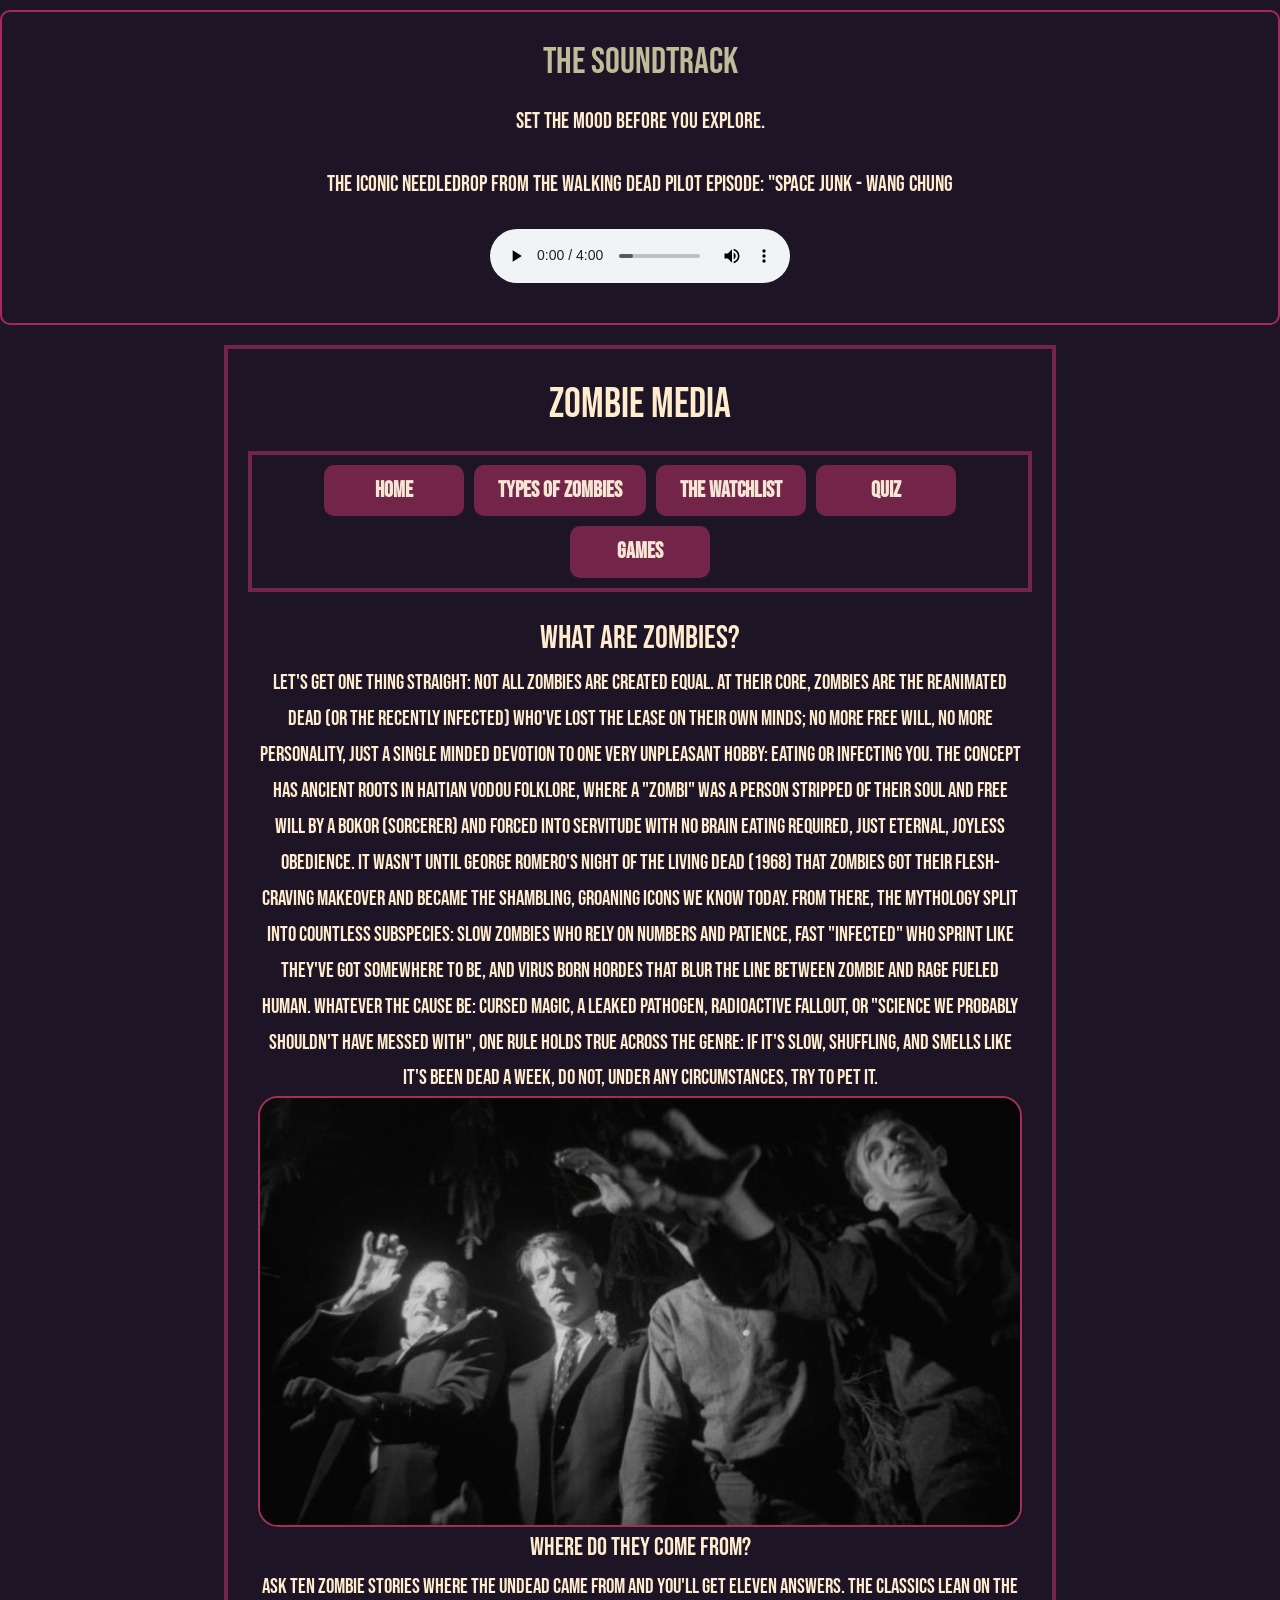
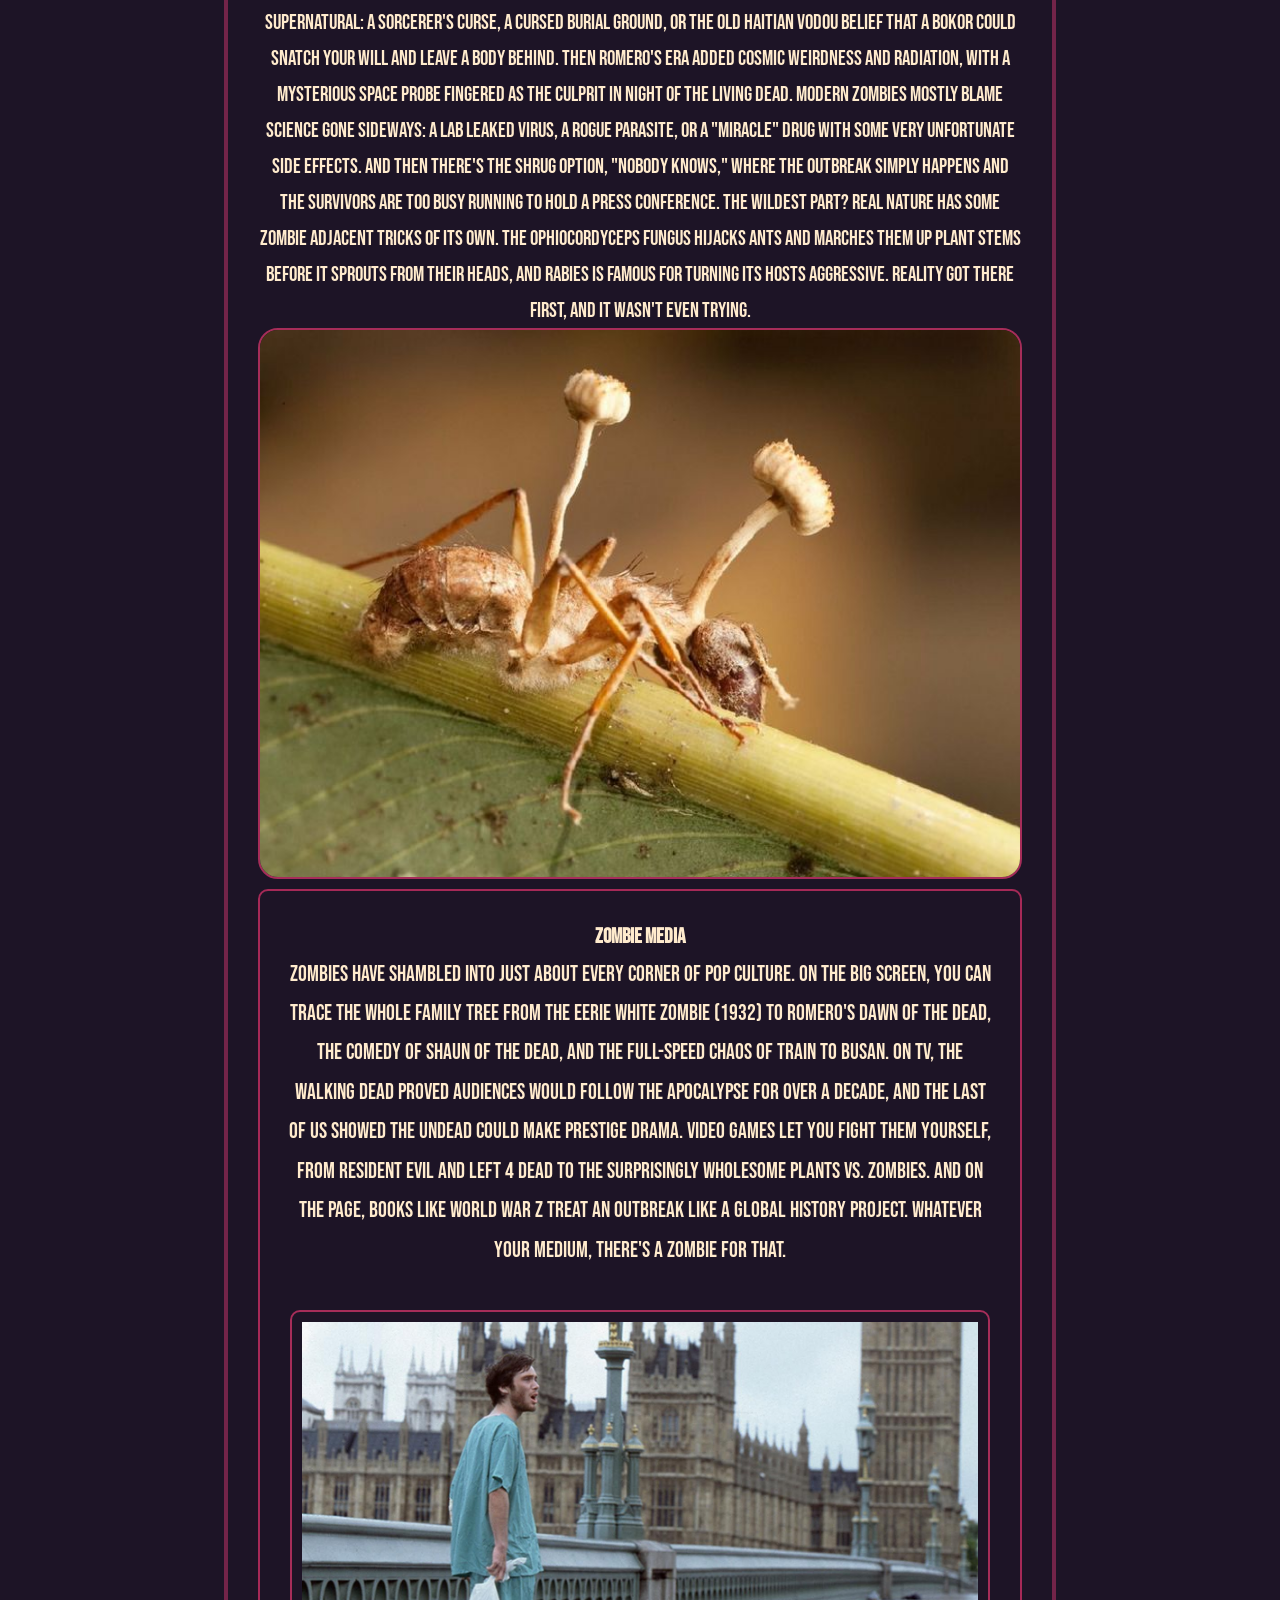
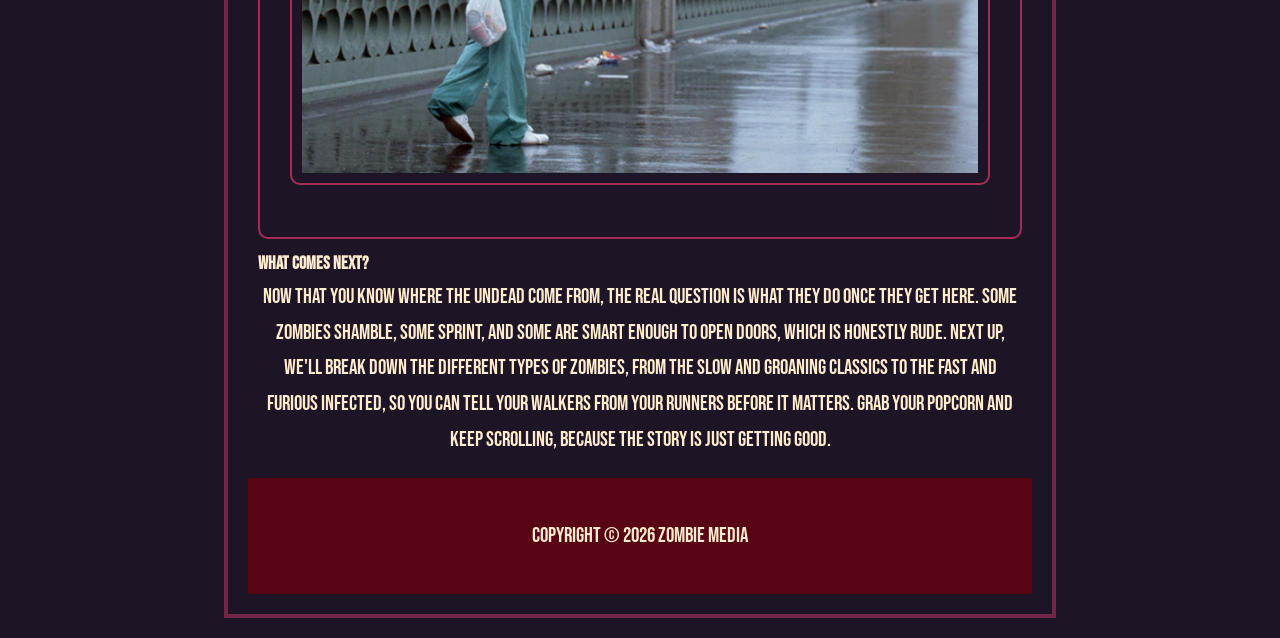
==== index.html @ 4e03dc2e "update" ====
<!DOCTYPE html>
<html lang="en">


<head>
<meta charset="utf-8">
<title>Zombies and Pop Culture
</title>
<meta name="viewport" content="width=device-width, initial-scale=1.0">

<link rel="stylesheet" href="styles/style.css">
<link rel="preconnect" href="https://fonts.googleapis.com">
<link rel="preconnect" href="https://fonts.gstatic.com" crossorigin>
<link href="https://fonts.googleapis.com/css2?family=Bebas+Neue&display=swap" rel="stylesheet">
<link rel="preconnect" href="https://fonts.googleapis.com">
<link rel="preconnect" href="https://fonts.gstatic.com" crossorigin>
<link href="https://fonts.googleapis.com/css2?family=Bebas+Neue&family=Lato:ital,wght@0,100;0,300;0,400;0,700;0,900;1,100;1,300;1,400;1,700;1,900&display=swap" rel="stylesheet">

  <link rel="icon" type="image/x-icon" href="images/favicon.ico">

</head>


<body>
    <section>
  <h2>The Soundtrack</h2>
  <p>Set the mood before you explore.</p>
  <p>The iconic needledrop from The Walking Dead pilot episode: "Space Junk - Wang Chung</p>

  <audio controls>
    <source src="audio/Space Junk (Wang Chung '97).mp3" type="audio/mpeg">
    Your browser doesn't support audio playback.
  </audio>
</section>
   <div id="container">
       <header>
           <h1>Zombie Media</h1>
       </header>
         <nav>
      <ul>
        <li><a href="index.html">Home</a></li>
        <li><a href="types.html">Types of Zombies</a></li>
        <li><a href="media.html">The Watchlist</a></li>
        <li><a href="quiz.html">Quiz</a></li>
      
      <li><a href="games.html">Games
      </a></li>
      </ul>
    </nav>
       <main class="multi_col">
               <h2>What are zombies?</h2>
               <p>
Let's get one thing straight: not all zombies are created equal. At their core, zombies are the reanimated dead (or the recently infected) who've lost the lease on their own minds; no more free will, no more personality, just a single minded devotion to one very unpleasant hobby: eating or infecting you. The concept has ancient roots in Haitian Vodou folklore, where a "zombi" was a person stripped of their soul and free will by a bokor (sorcerer) and forced into servitude with no brain eating required, just eternal, joyless obedience. It wasn't until George Romero's Night of the Living Dead (1968) that zombies got their flesh-craving makeover and became the shambling, groaning icons we know today. From there, the mythology split into countless subspecies: slow zombies who rely on numbers and patience, fast "infected" who sprint like they've got somewhere to be, and virus born hordes that blur the line between zombie and rage fueled human. Whatever the cause be: cursed magic, a leaked pathogen, radioactive fallout, or "science we probably shouldn't have messed with", one rule holds true across the genre: if it's slow, shuffling, and smells like it's been dead a week, do not, under any circumstances, try to pet it.
               </p>
               <img src="images/night of the living dead.jpg" alt="Night of the Living Dead" width="500" height="400">
               <h3>Where do they come from?</h3>
               <p>
Ask ten zombie stories where the undead came from and you'll get eleven answers. The classics lean on the supernatural: a sorcerer's curse, a cursed burial ground, or the old Haitian Vodou belief that a bokor could snatch your will and leave a body behind. Then Romero's era added cosmic weirdness and radiation, with a mysterious space probe fingered as the culprit in Night of the Living Dead. Modern zombies mostly blame science gone sideways: a lab leaked virus, a rogue parasite, or a "miracle" drug with some very unfortunate side effects. And then there's the shrug option, "nobody knows," where the outbreak simply happens and the survivors are too busy running to hold a press conference.

The wildest part? Real nature has some zombie adjacent tricks of its own. The Ophiocordyceps fungus hijacks ants and marches them up plant stems before it sprouts from their heads, and rabies is famous for turning its hosts aggressive. Reality got there first, and it wasn't even trying.
               </p>
           </aside>
           <img src="images/cordy.jpg" alt="Cordyceps fungus" width="500" height="200">
           <section>
               <h4>Zombie Media</h4>
               <p>
Zombies have shambled into just about every corner of pop culture. On the big screen, you can trace the whole family tree from the eerie White Zombie (1932) to Romero's Dawn of the Dead, the comedy of Shaun of the Dead, and the full-speed chaos of Train to Busan. On TV, The Walking Dead proved audiences would follow the apocalypse for over a decade, and The Last of Us showed the undead could make prestige drama. Video games let you fight them yourself, from Resident Evil and Left 4 Dead to the surprisingly wholesome Plants vs. Zombies. And on the page, books like World War Z treat an outbreak like a global history project. Whatever your medium, there's a zombie for that.
</p>
<img src="images/28dayslater.jpg" alt="28 Days Later" width="auto" height="200">
           </section>

           <h5>What comes next?</h5>
           <p>
            Now that you know where the undead come from, the real question is what they do once they get here. Some zombies shamble, some sprint, and some are smart enough to open doors, which is honestly rude. Next up, we'll break down the different types of zombies, from the slow and groaning classics to the fast and furious infected, so you can tell your walkers from your runners before it matters. Grab your popcorn and keep scrolling, because the story is just getting good.
           </p>
       </main>
       <footer>
           <p>Copyright &copy; 2026 Zombie Media</p>
       </footer>
   </div>
   </body>
   </html>
---- styles/style.css ----
/* Global Styles */
*, *::before, *::after {
   margin: 0;
   box-sizing: border-box;
}


body {
   background-color: #1D1426;
   color: blanchedalmond;
   font-size: clamp(1.1rem, 1rem + 0.4vw, 1.35rem);
   line-height: 1.7;
   overflow-x: hidden;
   font-family: "Bebas Neue", sans-serif;
  font-weight: 400;
  font-style: normal;
}
p{
    font-family: "Bebas Neue", sans-serif;
  font-weight: 400;
  font-style: normal;
}



img {
   display: block;
   margin: 0 auto;
   width: 100%;
   max-width: 100%;
   height: auto;
   border-radius: 20px;
   border: 2px solid #A62D59;
}

a {
   color: blanchedalmond;
}

a:hover {
   text-decoration: none;
}
h1, h2, h3 {
    text-align: center;
    font-family: "Bebas Neue", sans-serif;
  font-weight: 400;
  font-style: normal;
}
nav {
    display: flex;
    justify-content: center;
    align-items: center;
    gap: 8px;
    flex-wrap: nowrap;
    padding: 8px;
}

nav a {
    display: flex;
    justify-content: center;
    align-items: center;

    padding: 10px 28px;
    min-width: 95px;

    background-color: #7b2048;
    color: #f5e6d3;
    text-decoration: none;
    border-radius: 7px;

    font-weight: bold;
}

nav a:hover {
    background-color: #96285a;
}
nav ul {
    display:block;
    flex-wrap:wrap;
    justify-content: center;
    gap: 10px;
    padding: 0;
    text-align: center;
}
nav {
    text-align: center;
    padding: 10px 0;
    margin: 10px 0;
    border: 4px solid #732449;
}

nav ul {
    display: flex;
    flex-wrap: wrap;
    justify-content: center;
    gap: 10px;
    padding: 0;
    margin: 0;
    list-style-type: none;
}

nav li {
    flex: 0 0 auto;     
}

nav li a {
    display: block;
    width: auto;
    height: auto;
    line-height: 1.3;
    padding: 0.7rem 1.5rem;
    background-color: #732449;
    border-radius: 10px;
    text-decoration: none;
    text-align: center;
    white-space: nowrap;
    font-size: clamp(1.1rem, 2.5vw, 1.4rem);
}

nav li a:hover,
nav li a:focus-visible {
    background-color: #590414;
}
nav ul li a {
    display: block !important;
    width: max-content !important;  
    max-width: 100% !important;
    height: auto !important;
    line-height: 1.3 !important;
    padding: 0.7rem 1.5rem !important;
   
}
main h2,
main p,
main ul,
main li {
    text-align: center;
}
.game-card {
    display: flex;
    flex-wrap: wrap;
    justify-content: center;
    gap: 1.5rem;
}

.game-card img {
    width: 300px;        
    height: auto;
    flex: 0 1 200px;     
}

/* Sections (all topics share these rules) */
section {
   display: block;
   width: 100%;
   text-align: center;
   padding: clamp(16px, 3vw, 28px);
   margin: 10px 0;
   border: 2px solid #A62957;
   border-radius: 10px;
   overflow-wrap: break-word;
}

section h2 {
   text-align: center;
   color: #BFBD99;
   font-size: clamp(1.6rem, 4.5vw, 2.3rem);
   line-height: 1.25;
   margin: 0 0 1rem;
}

section p {
   font-size: clamp(1.15rem, 1.05rem + 0.4vw, 1.45rem);
   line-height: 1.8;
   margin-bottom: 1.5rem;
}

section img {
   display: block;
   width: 100%;
   max-width: 700px;
   height: auto;
   margin: 2.5rem auto 1.5rem;
   padding: 10px;
   border: 2px solid #A62D59;
   border-radius: 10px;
}
nav li a {
    display: block;
    width: auto;               
    min-width: 140px;
    height: auto;              
    line-height: 1.2;
    padding: 0.8rem 1.5rem;     
    text-align: center;
    white-space: nowrap;
    background-color: #732449;
    border-radius: 10px;
    text-decoration: none;
}

nav li {
    flex-shrink: 0;              
}

/* Mobile Styles */
#container {
   width: 96%;
   margin: 10px auto;
   padding: 10px;
   border: 4px solid #732449;
}

nav {
   text-align: center;
}

nav ul {
   padding: 0;
   list-style-type: none;
}

nav li {
   display: block;
}



nav li a:hover,
nav li a:focus-visible {
   background-color: #590414;
}

main {
   padding: 10px;
   margin: 10px 0;
}

.main_content {
   padding: clamp(14px, 4vw, 30px);
}

.col {
   margin: 10px;
   min-width: 0;
}

.col img {
   border-radius: 10px;
   border: 2px solid #A62D59;
}

footer {
   padding: 40px 16px;
   text-align: center;
   background-color: #590414;
}

iframe {
   display: block;
   margin: 20px auto;
   width: 100%;
   max-width: 100%;
   height: clamp(260px, 60vw, 450px);
   border-radius: 10px;
   border: 2px solid #A62D59;
}

.contact_content {
   text-align: center;
}

aside {
   text-align: center;
   padding: 10px;
   margin: 10px 0;
   overflow-wrap: break-word;
}

ul {
   list-style-type: none;
   padding: 0;
}

/* Tablet Styles */
@media (min-width: 768px) {
   #container {
      width: 92%;
      max-width: 1100px;
      padding: 20px;
   }

   nav {
      padding: 10px 0;
      margin: 10px 0;
      border: 4px solid #732449;
   }

   nav ul {
      display: flex;
      flex-wrap: wrap;
      justify-content: center;
      gap: 10px;
   }

   nav li {
      display: block;
   }

   nav li a {
      display: block;
      width: 300px;
      height: 50px;
      line-height: 50px;
      margin: 0;
      text-align: center;
      white-space: nowrap;
   }

   main {
      margin-top: 10px;
   }

   .col img {
      width: 65%;
   }

   iframe {
      width: 85%;
   }
}

/* Desktop Styles */
@media (min-width: 1024px) {
   #container {
      width: 65%;
      max-width: 1200px;
      margin: 20px auto;
   }

   .gallery {
      display: flex;
      gap: 10px;
   }

   .col {
      flex: 1;
      border: 2px solid #732449;
      margin: 10px;
      padding: 10px;
      border-radius: 10px;
   }

   .col img {
      width: 100%;
   }

   iframe {
      width: 65%;
   }
}

/* Very small phones */
@media (max-width: 380px) {
   section {
      padding: 12px;
   }

   section img {
      padding: 6px;
   }
}

/* Reduced motion */
@media (prefers-reduced-motion: reduce) {
   * {
      animation: none !important;
      transition: none !important;
   }
}
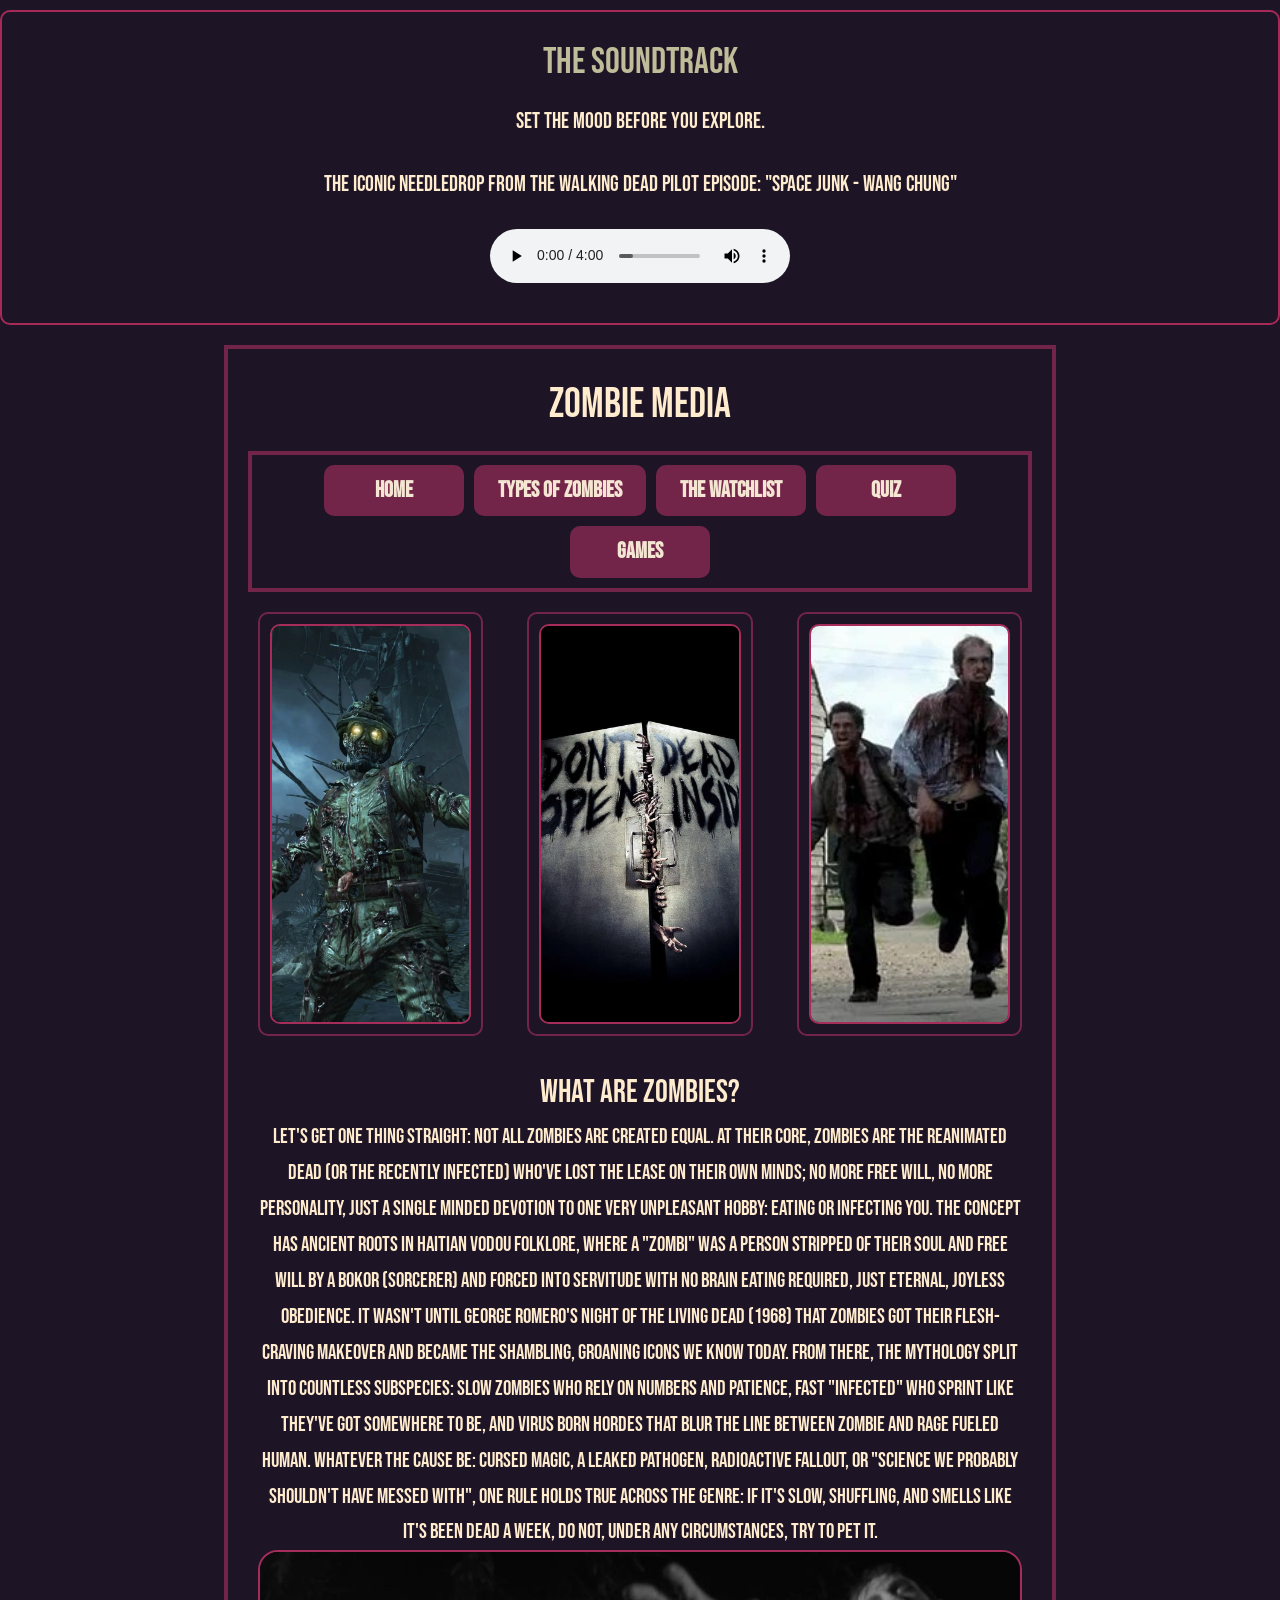
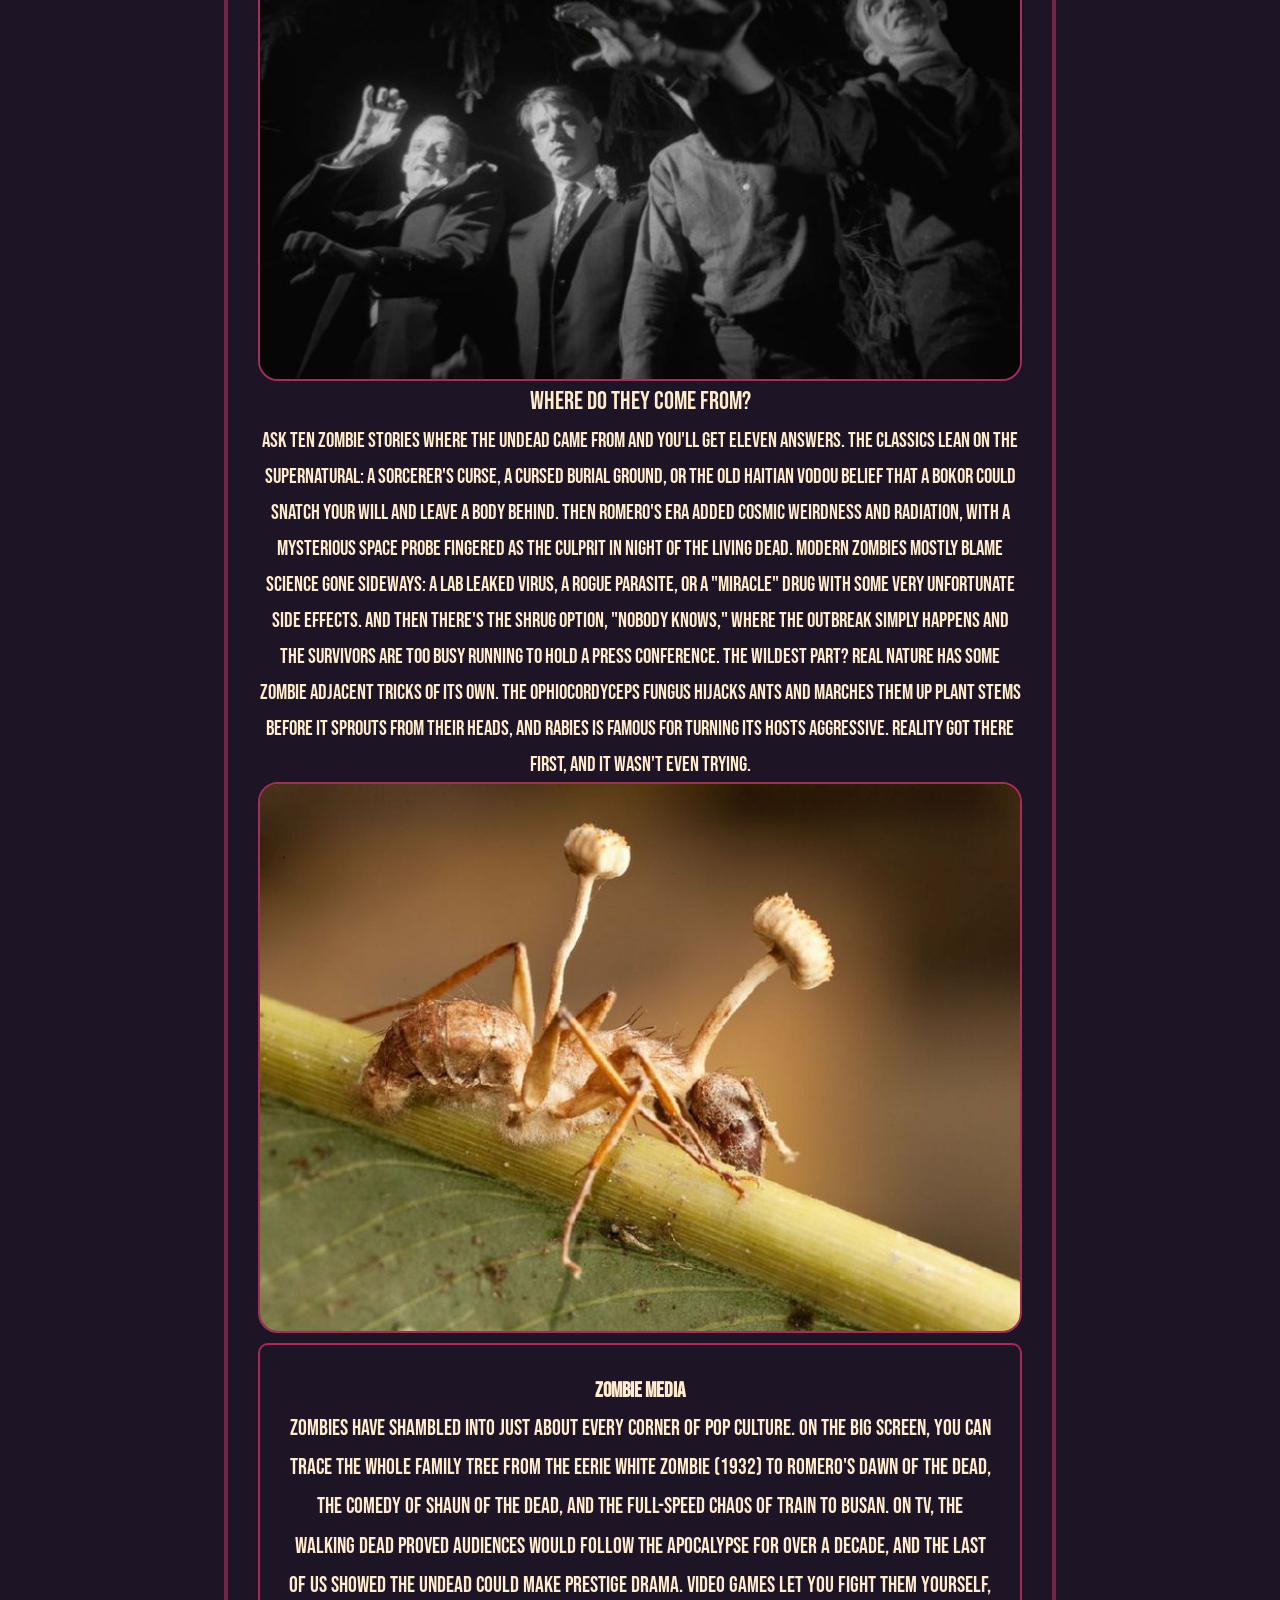
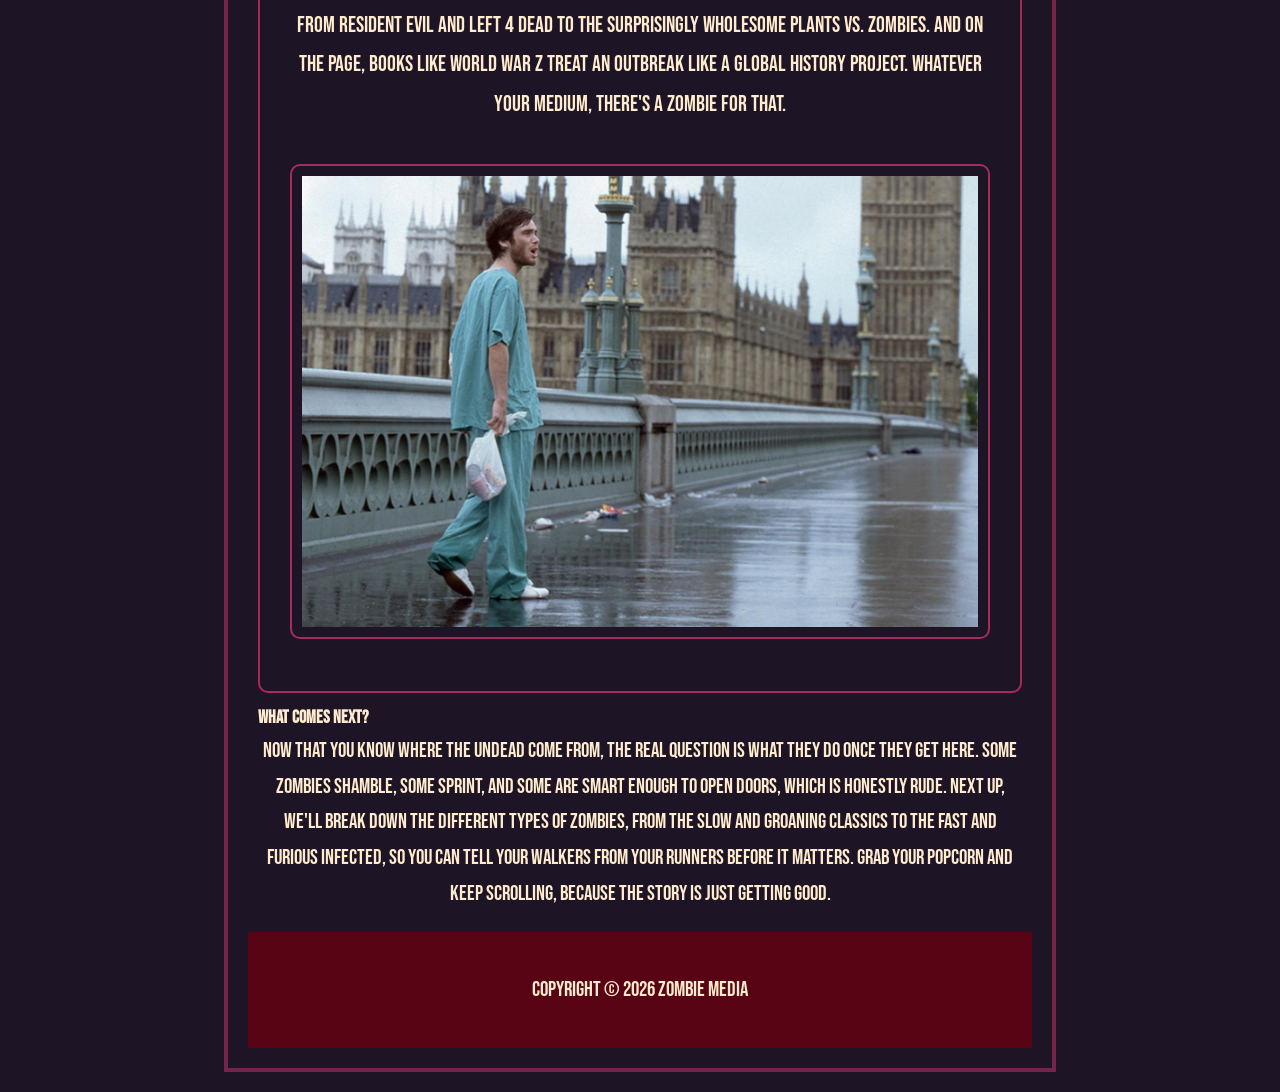
==== commit e0d606eb: "update" ====
--- a/index.html
+++ b/index.html
@@ -25,7 +25,7 @@
     <section>
   <h2>The Soundtrack</h2>
   <p>Set the mood before you explore.</p>
-  <p>The iconic needledrop from The Walking Dead pilot episode: "Space Junk - Wang Chung</p>
+  <p>The iconic needledrop from The Walking Dead pilot episode: "Space Junk - Wang Chung"</p>
 
   <audio controls>
     <source src="audio/Space Junk (Wang Chung '97).mp3" type="audio/mpeg">
@@ -47,6 +47,20 @@
       </a></li>
       </ul>
     </nav>
+    <div class="three-col">
+  <div class="col">
+    <img src="images/COD.jpg" alt="Voodoo curse zombie" width="500" height="400">
+   
+  </div>
+  <div class="col">
+    <img src="images/deadinside.jpg" alt="Virus outbreak zombie" width="500" height="400"> 
+
+  </div>
+  <div class="col">
+    <img src="images/ragez.jpg" alt="Fungal zombie" width="500" height="400">
+   
+  </div>
+</div>
        <main class="multi_col">
                <h2>What are zombies?</h2>
                <p>
--- a/styles/style.css
+++ b/styles/style.css
@@ -148,7 +148,47 @@
     height: auto;
     flex: 0 1 200px;     
 }
-
+.three-col {
+    display: grid;
+    grid-template-columns: 1fr;
+    gap: 1.5rem;
+}
+
+@media (min-width: 900px) {
+    .three-col { grid-template-columns: repeat(3, 1fr); }
+}
+
+.three-col .col {
+    text-align: center;
+}
+
+.three-col .col img {
+    width: 100%;
+    height: 320px;     
+    object-fit: cover;      
+    object-position: top;   
+}
+.three-col .col img {
+    width: 100%;
+    height: 400px;   
+    object-fit: cover;
+    object-position: center;
+}
+section > img {
+    max-width: 500px;
+    height: 320px;
+    object-fit: cover;
+    object-position: center;
+    margin: 1.5rem auto;
+}
+.feature-img {
+    max-width: 500px;
+    width: 100%;
+    height: 320px;
+    object-fit: cover;
+    object-position: center;
+    margin: 1.5rem auto;
+}
 /* Sections (all topics share these rules) */
 section {
    display: block;
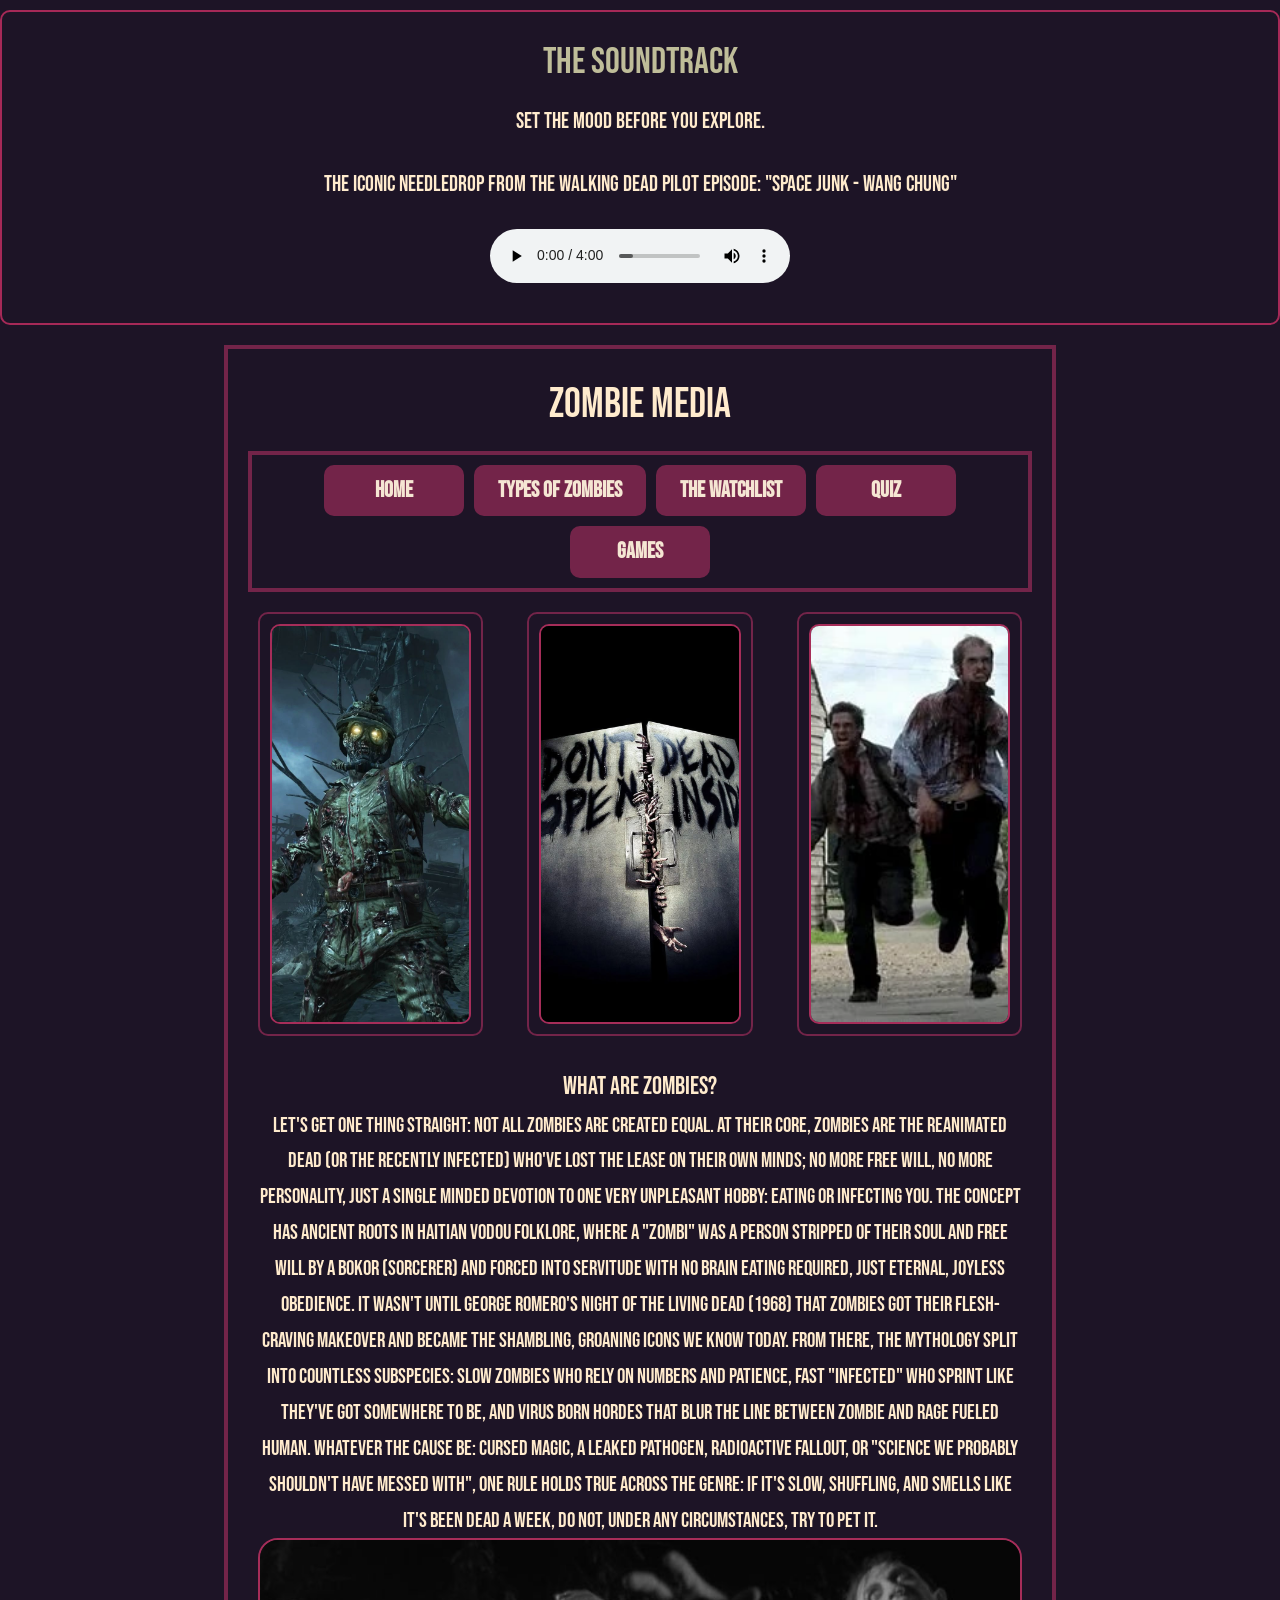
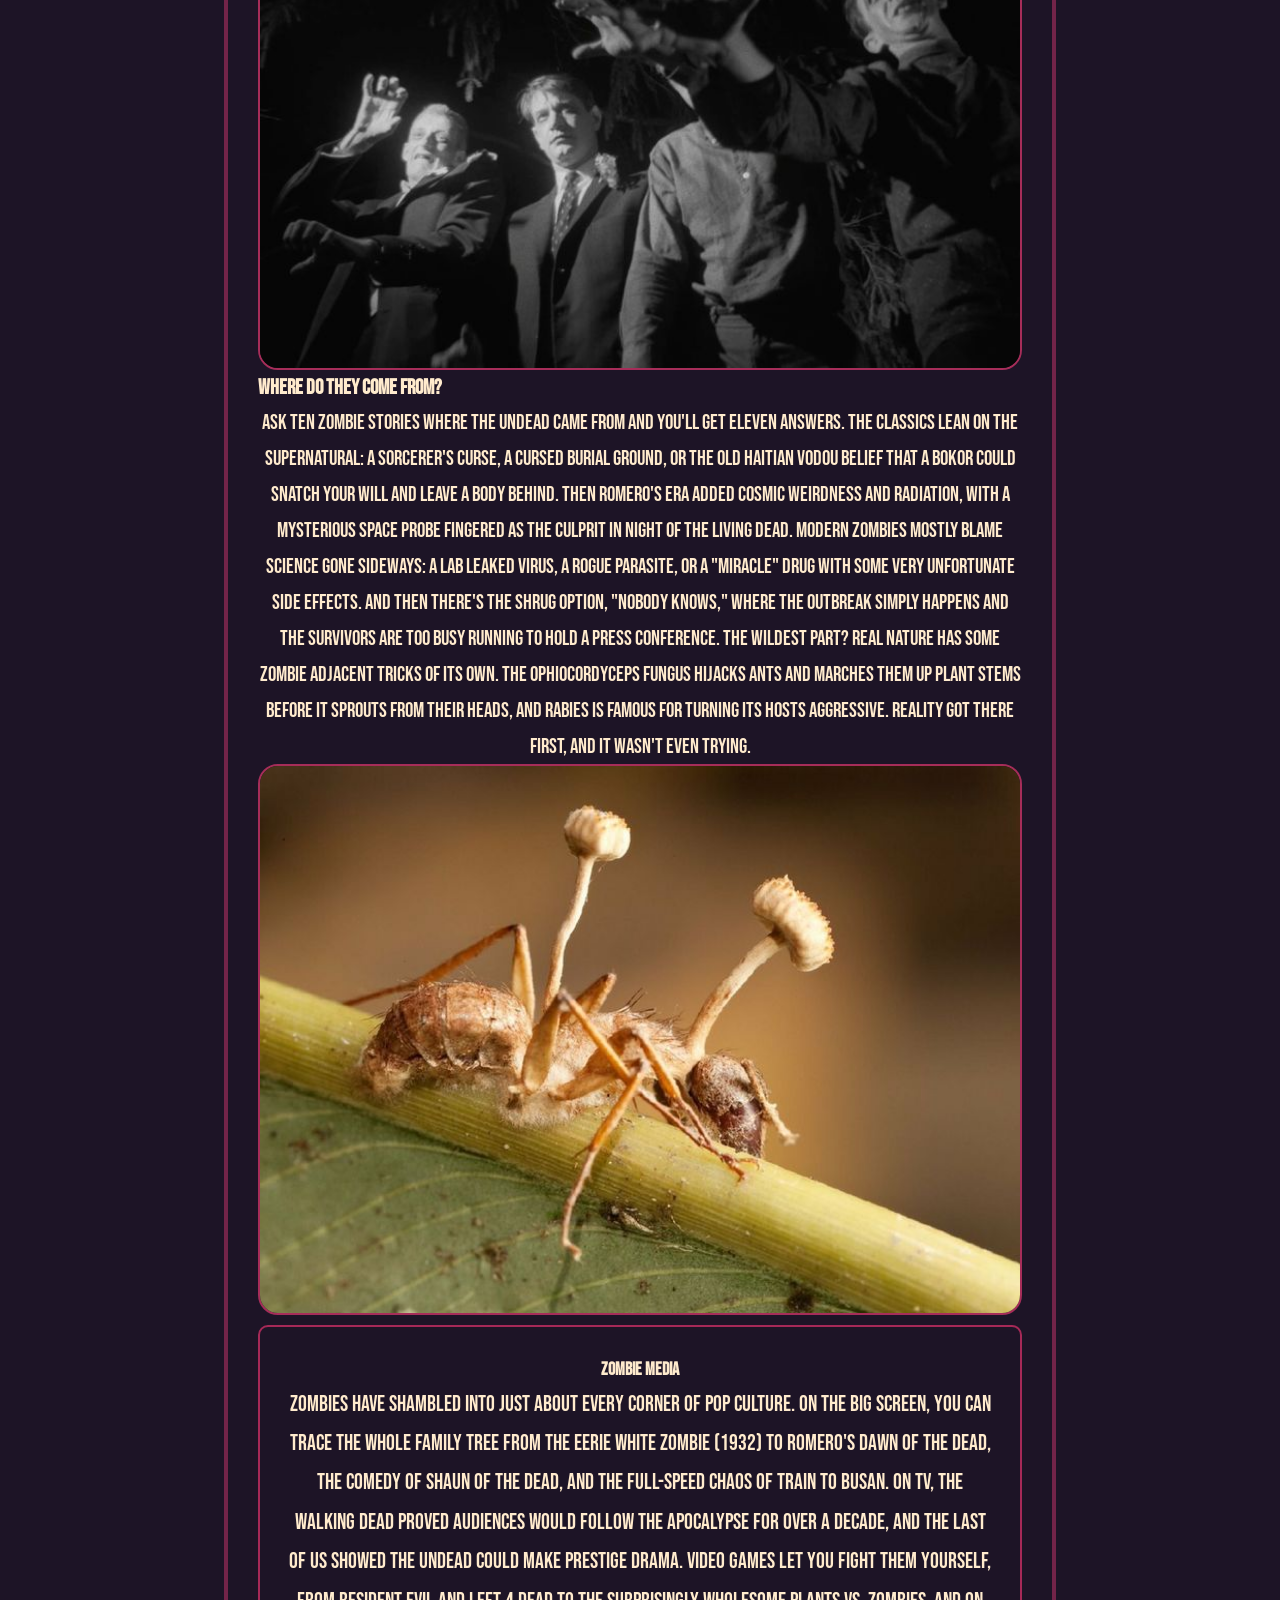
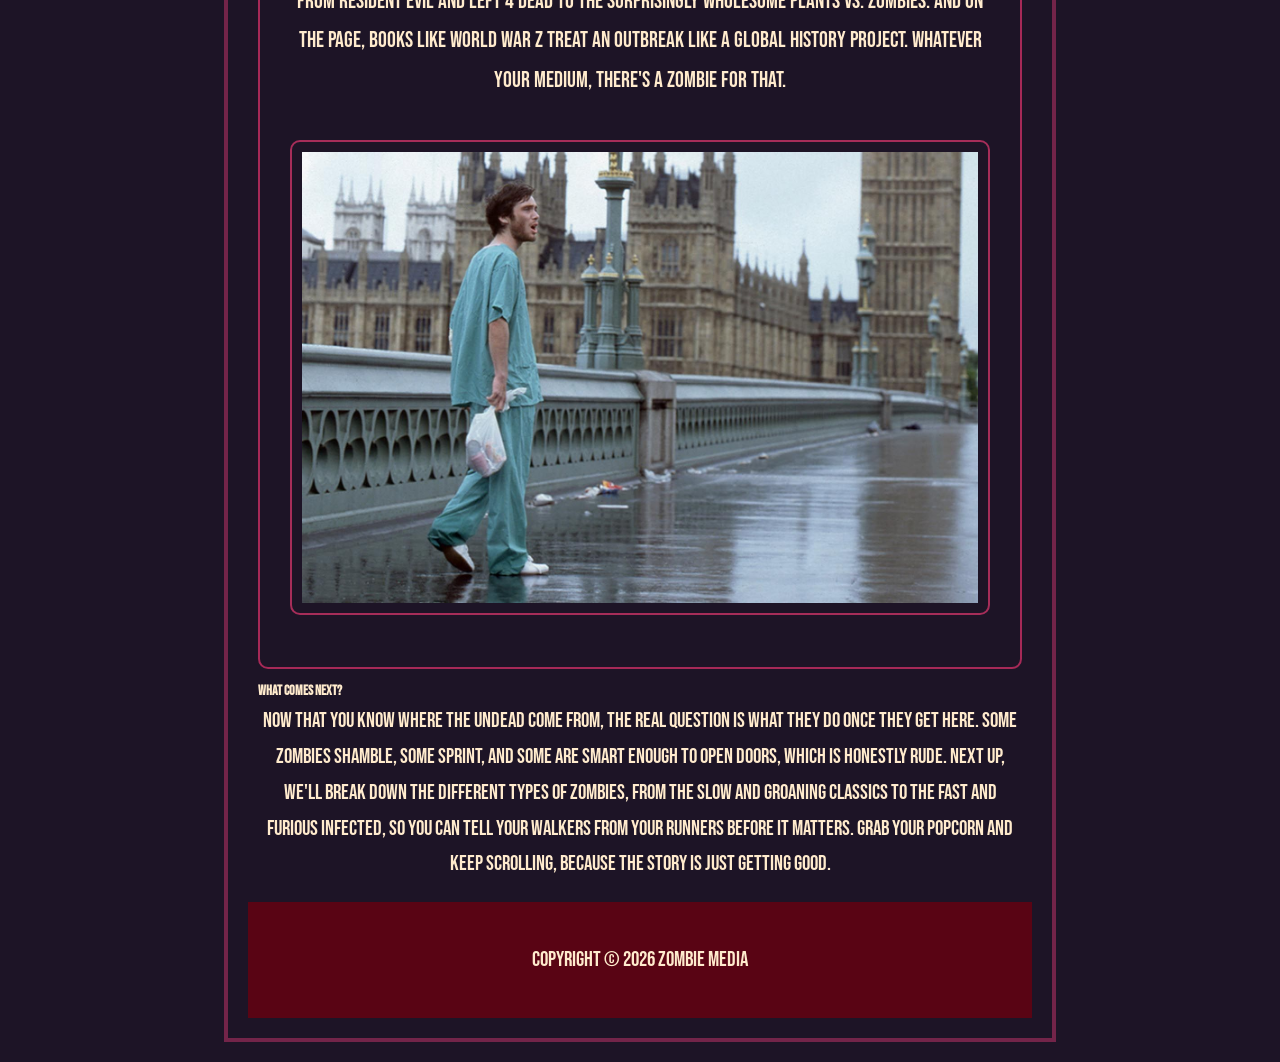
==== commit ad764007: "push" ====
--- a/index.html
+++ b/index.html
@@ -62,12 +62,12 @@
   </div>
 </div>
        <main class="multi_col">
-               <h2>What are zombies?</h2>
+               <h3>What are zombies?</h3>
                <p>
 Let's get one thing straight: not all zombies are created equal. At their core, zombies are the reanimated dead (or the recently infected) who've lost the lease on their own minds; no more free will, no more personality, just a single minded devotion to one very unpleasant hobby: eating or infecting you. The concept has ancient roots in Haitian Vodou folklore, where a "zombi" was a person stripped of their soul and free will by a bokor (sorcerer) and forced into servitude with no brain eating required, just eternal, joyless obedience. It wasn't until George Romero's Night of the Living Dead (1968) that zombies got their flesh-craving makeover and became the shambling, groaning icons we know today. From there, the mythology split into countless subspecies: slow zombies who rely on numbers and patience, fast "infected" who sprint like they've got somewhere to be, and virus born hordes that blur the line between zombie and rage fueled human. Whatever the cause be: cursed magic, a leaked pathogen, radioactive fallout, or "science we probably shouldn't have messed with", one rule holds true across the genre: if it's slow, shuffling, and smells like it's been dead a week, do not, under any circumstances, try to pet it.
                </p>
                <img src="images/night of the living dead.jpg" alt="Night of the Living Dead" width="500" height="400">
-               <h3>Where do they come from?</h3>
+               <h4>Where do they come from?</h4>
                <p>
 Ask ten zombie stories where the undead came from and you'll get eleven answers. The classics lean on the supernatural: a sorcerer's curse, a cursed burial ground, or the old Haitian Vodou belief that a bokor could snatch your will and leave a body behind. Then Romero's era added cosmic weirdness and radiation, with a mysterious space probe fingered as the culprit in Night of the Living Dead. Modern zombies mostly blame science gone sideways: a lab leaked virus, a rogue parasite, or a "miracle" drug with some very unfortunate side effects. And then there's the shrug option, "nobody knows," where the outbreak simply happens and the survivors are too busy running to hold a press conference.
 
@@ -76,14 +76,14 @@
            </aside>
            <img src="images/cordy.jpg" alt="Cordyceps fungus" width="500" height="200">
            <section>
-               <h4>Zombie Media</h4>
+               <h5>Zombie Media</h5>
                <p>
 Zombies have shambled into just about every corner of pop culture. On the big screen, you can trace the whole family tree from the eerie White Zombie (1932) to Romero's Dawn of the Dead, the comedy of Shaun of the Dead, and the full-speed chaos of Train to Busan. On TV, The Walking Dead proved audiences would follow the apocalypse for over a decade, and The Last of Us showed the undead could make prestige drama. Video games let you fight them yourself, from Resident Evil and Left 4 Dead to the surprisingly wholesome Plants vs. Zombies. And on the page, books like World War Z treat an outbreak like a global history project. Whatever your medium, there's a zombie for that.
 </p>
 <img src="images/28dayslater.jpg" alt="28 Days Later" width="auto" height="200">
            </section>
 
-           <h5>What comes next?</h5>
+           <h6>What comes next?</h6>
            <p>
             Now that you know where the undead come from, the real question is what they do once they get here. Some zombies shamble, some sprint, and some are smart enough to open doors, which is honestly rude. Next up, we'll break down the different types of zombies, from the slow and groaning classics to the fast and furious infected, so you can tell your walkers from your runners before it matters. Grab your popcorn and keep scrolling, because the story is just getting good.
            </p>
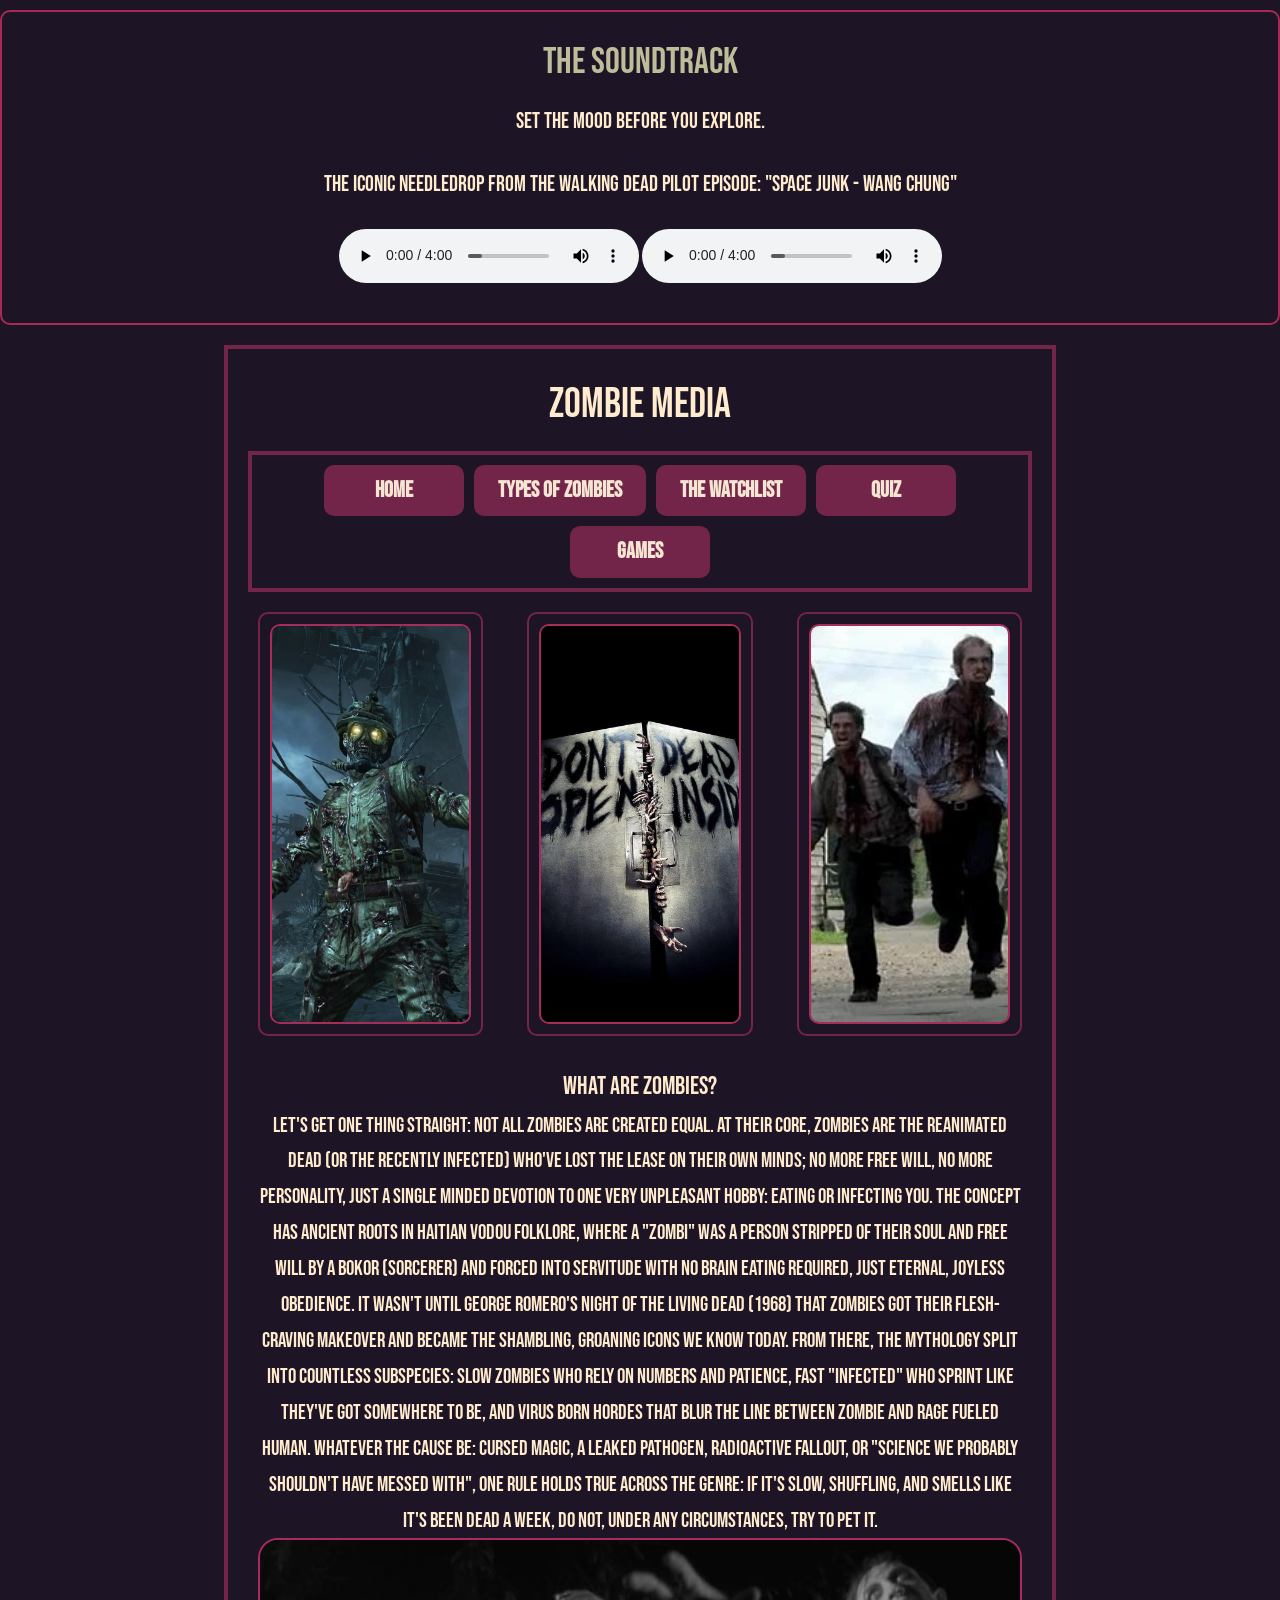
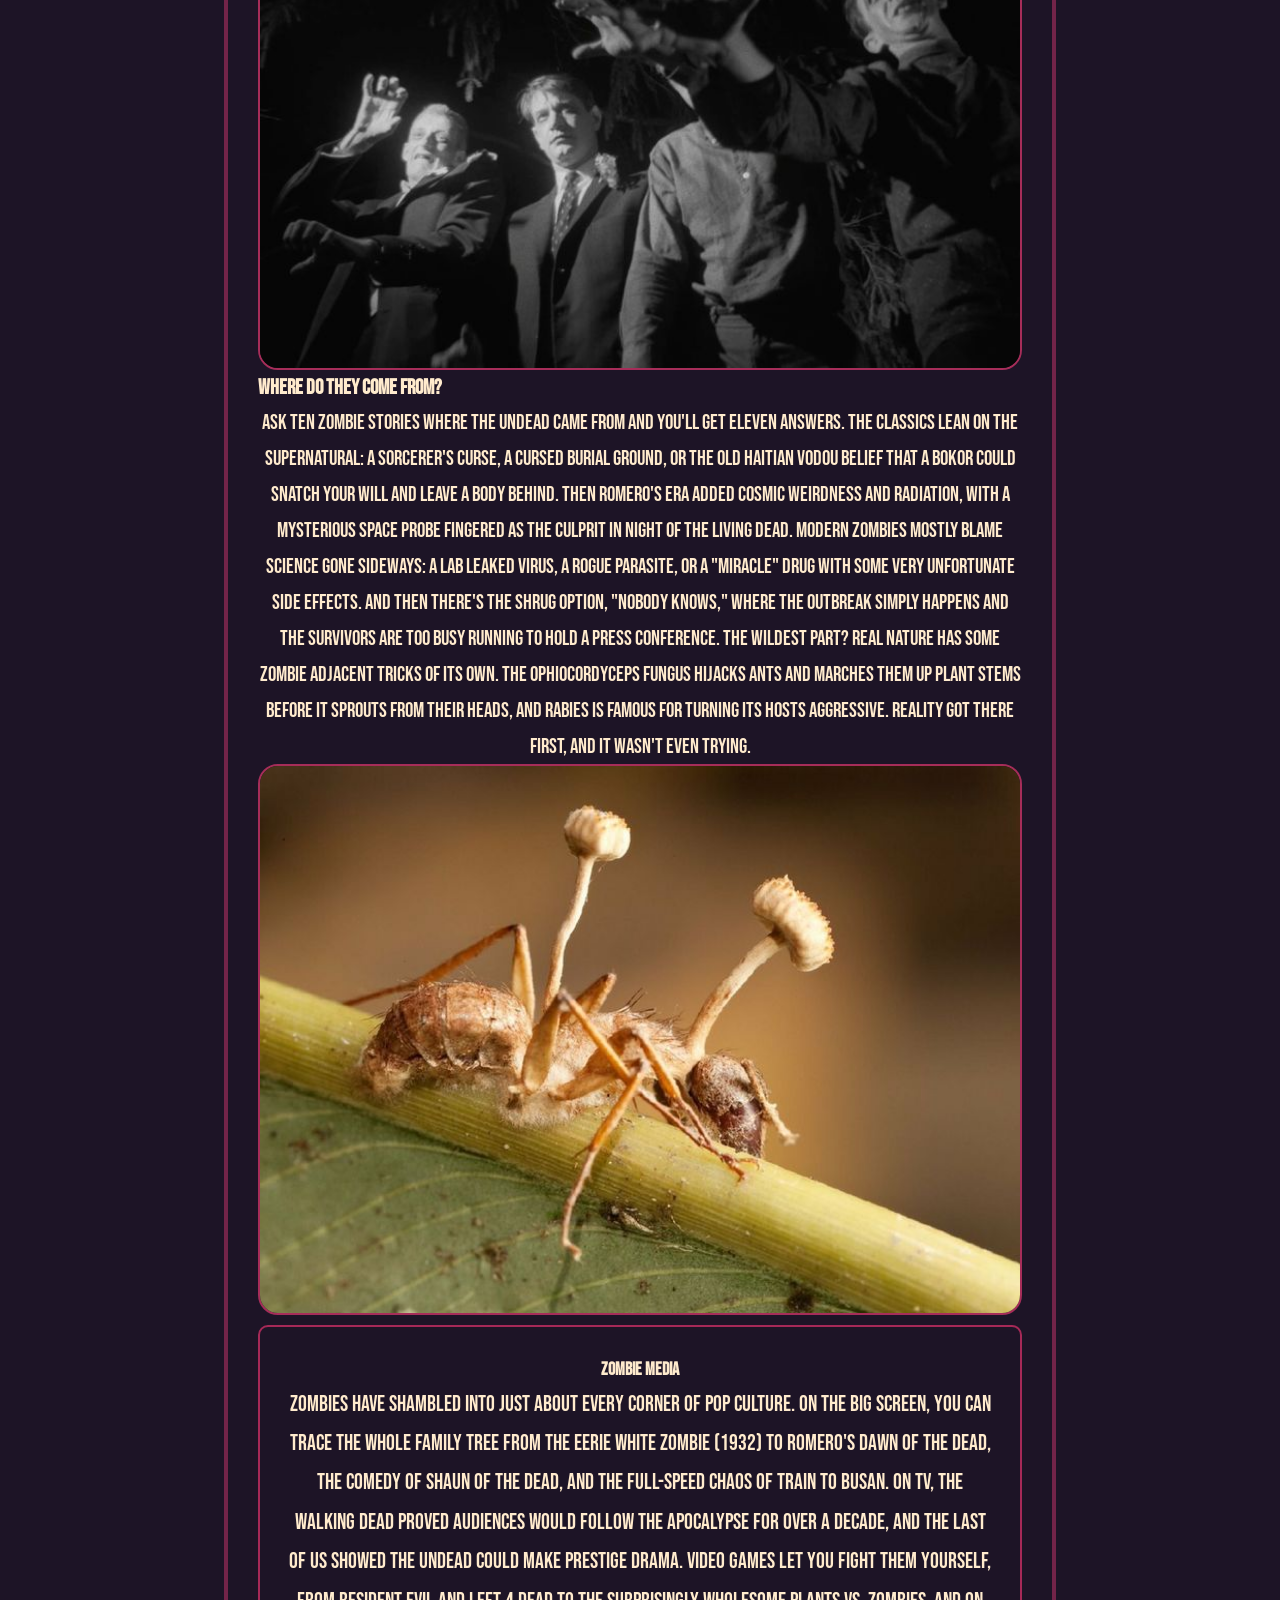
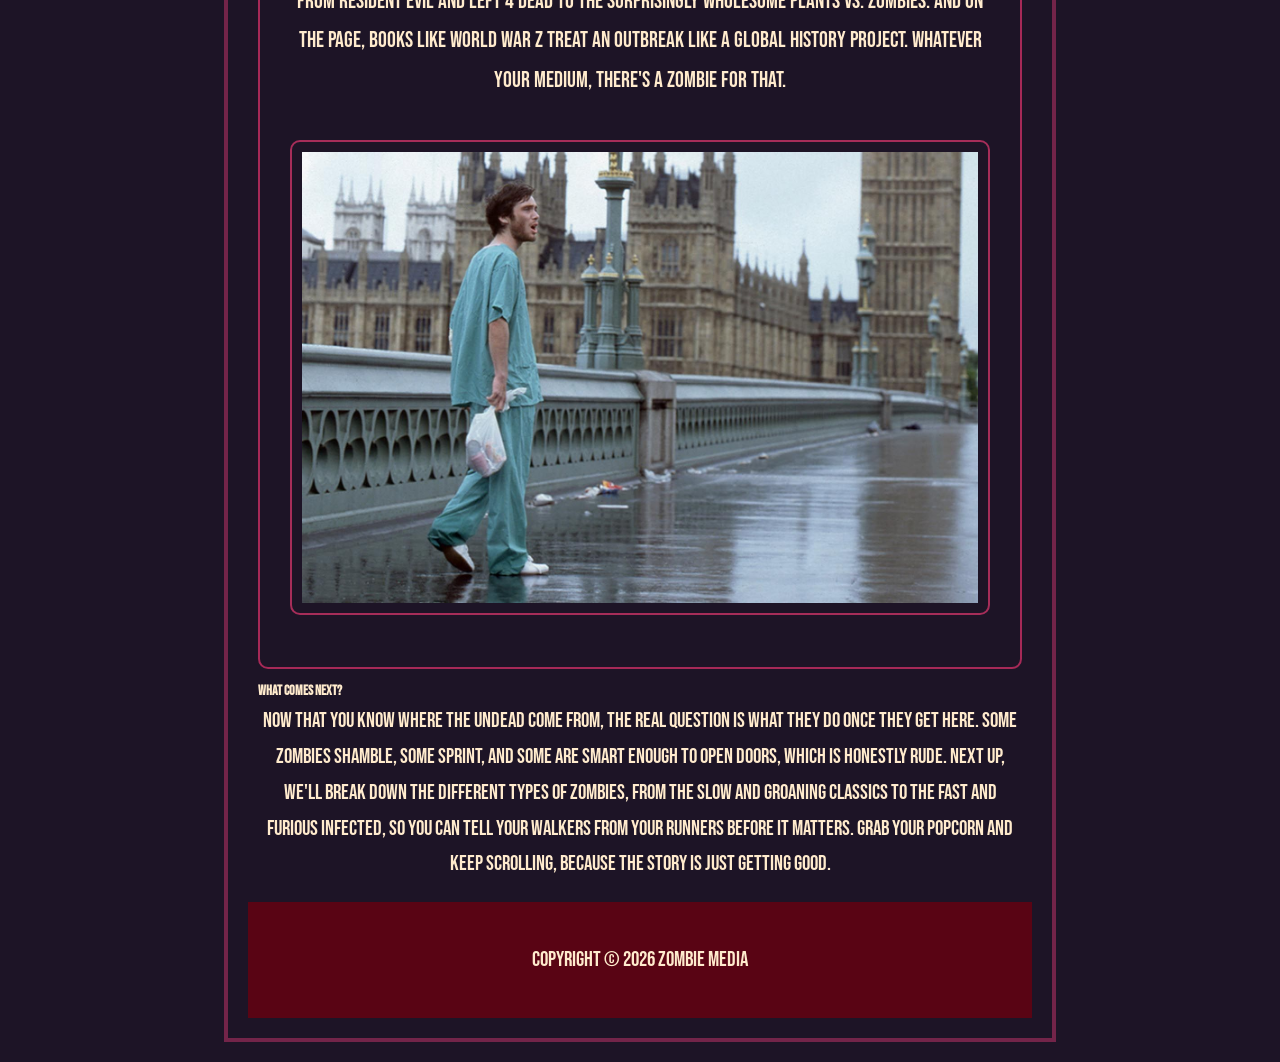
==== commit 05dd40ad: "update" ====
--- a/index.html
+++ b/index.html
@@ -26,6 +26,10 @@
   <h2>The Soundtrack</h2>
   <p>Set the mood before you explore.</p>
   <p>The iconic needledrop from The Walking Dead pilot episode: "Space Junk - Wang Chung"</p>
+  <audio controls>
+    <source src="audio/Space Junk (Wang Chung '97).mp3" type="audio/mpeg">
+    Your browser doesn't support audio playback.
+  </audio>
 
   <audio controls>
     <source src="audio/Space Junk (Wang Chung '97).mp3" type="audio/mpeg">
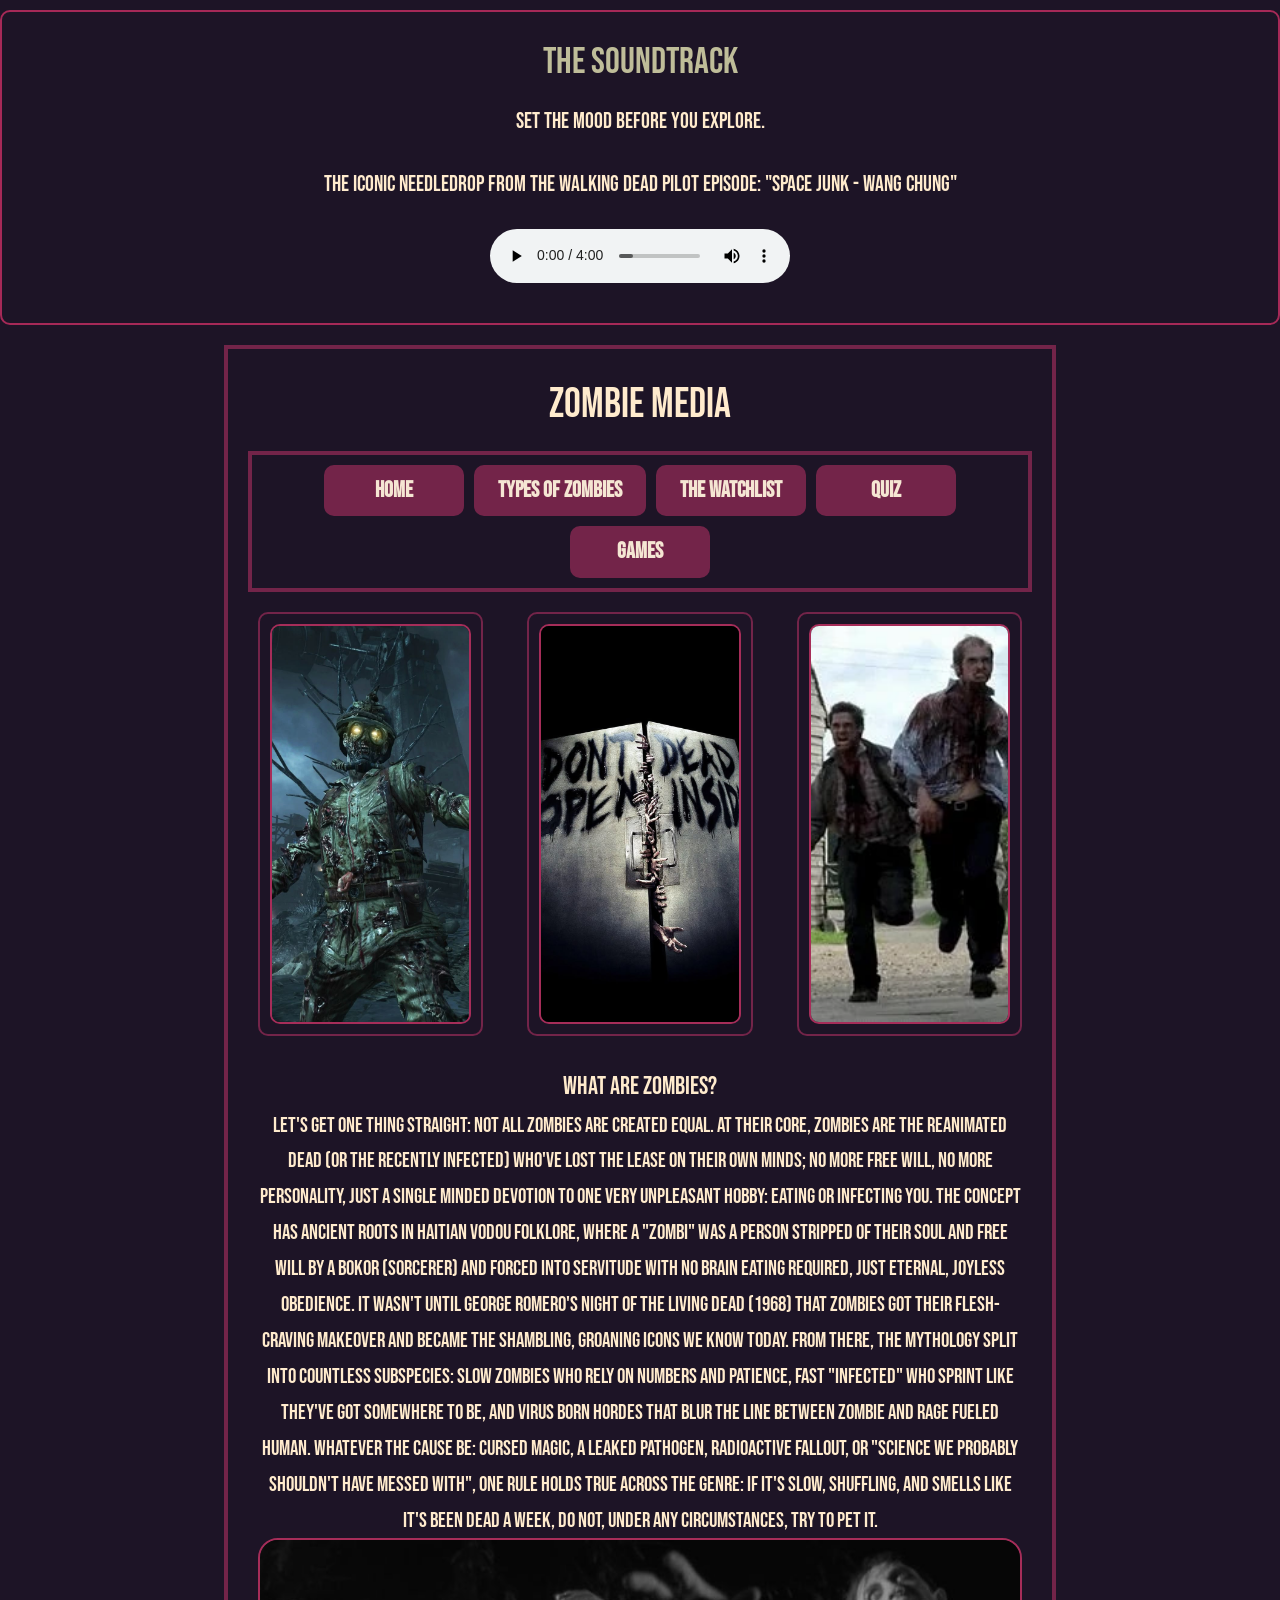
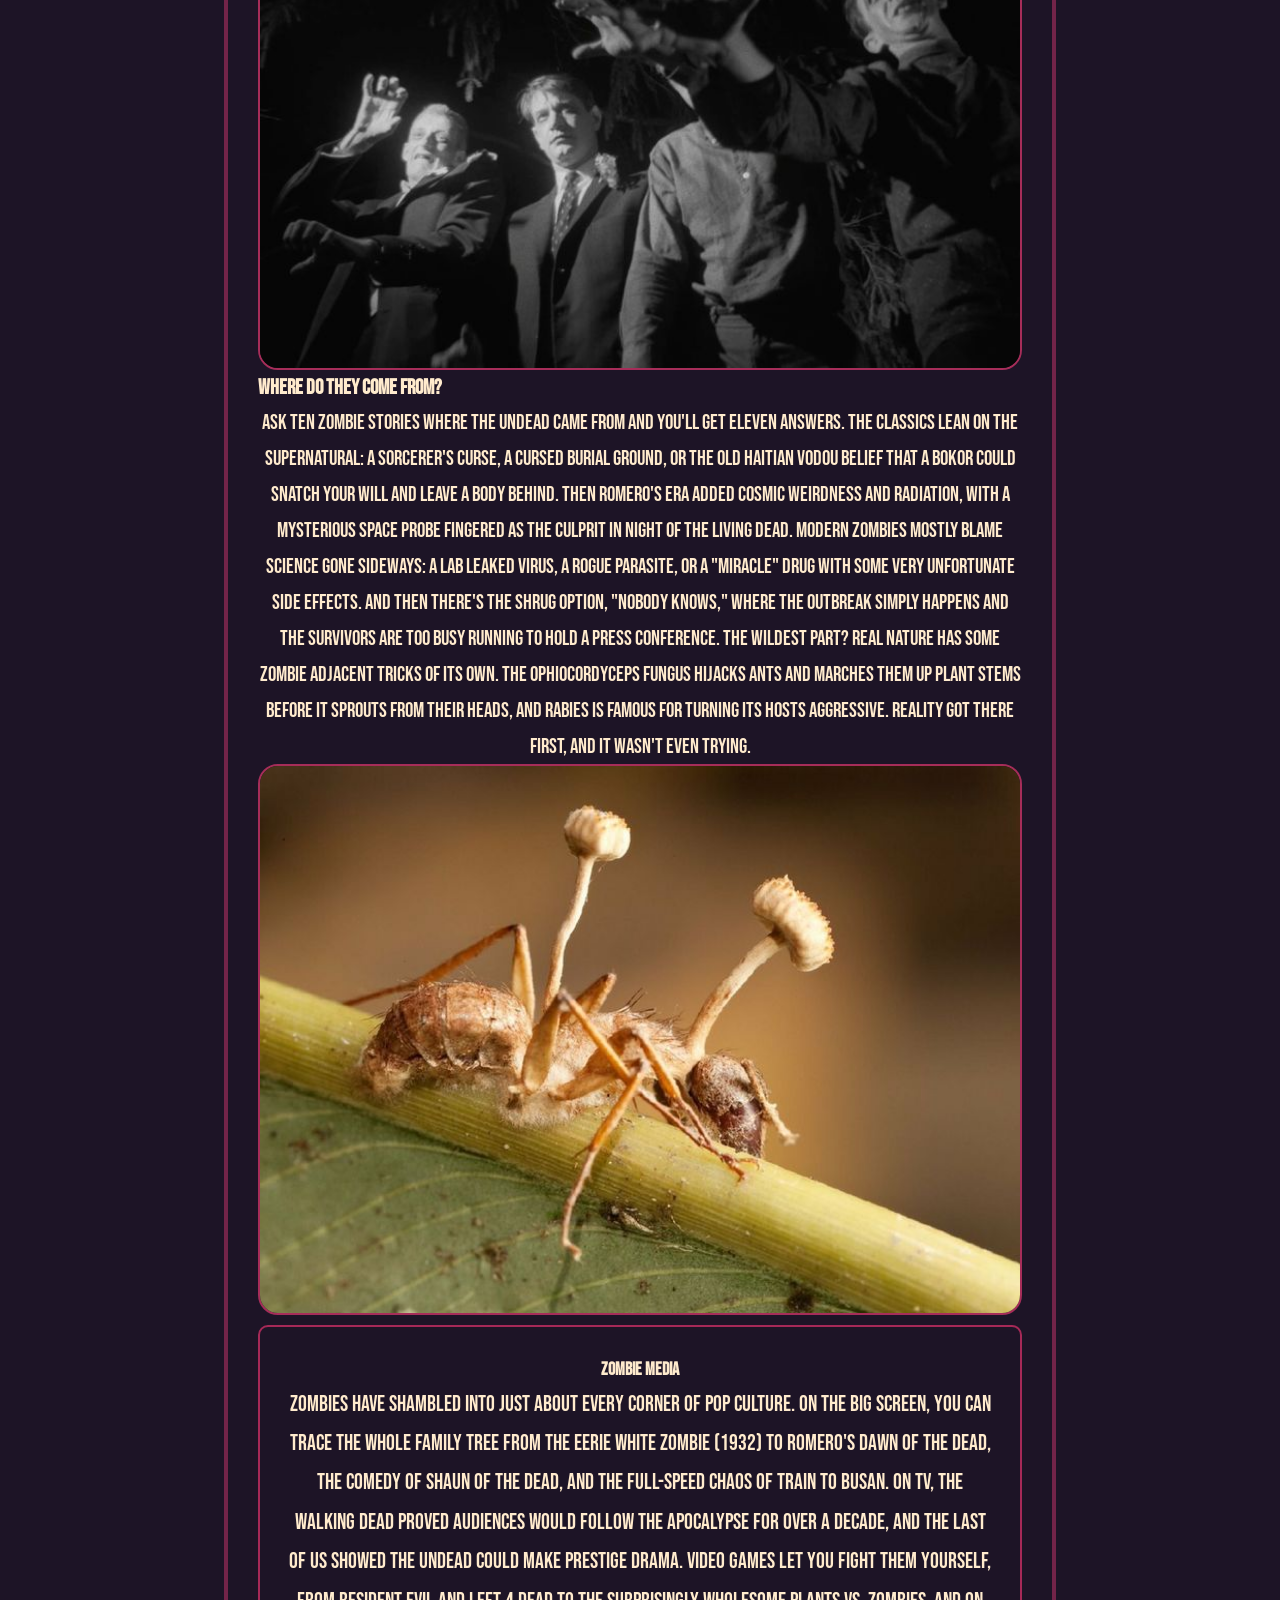
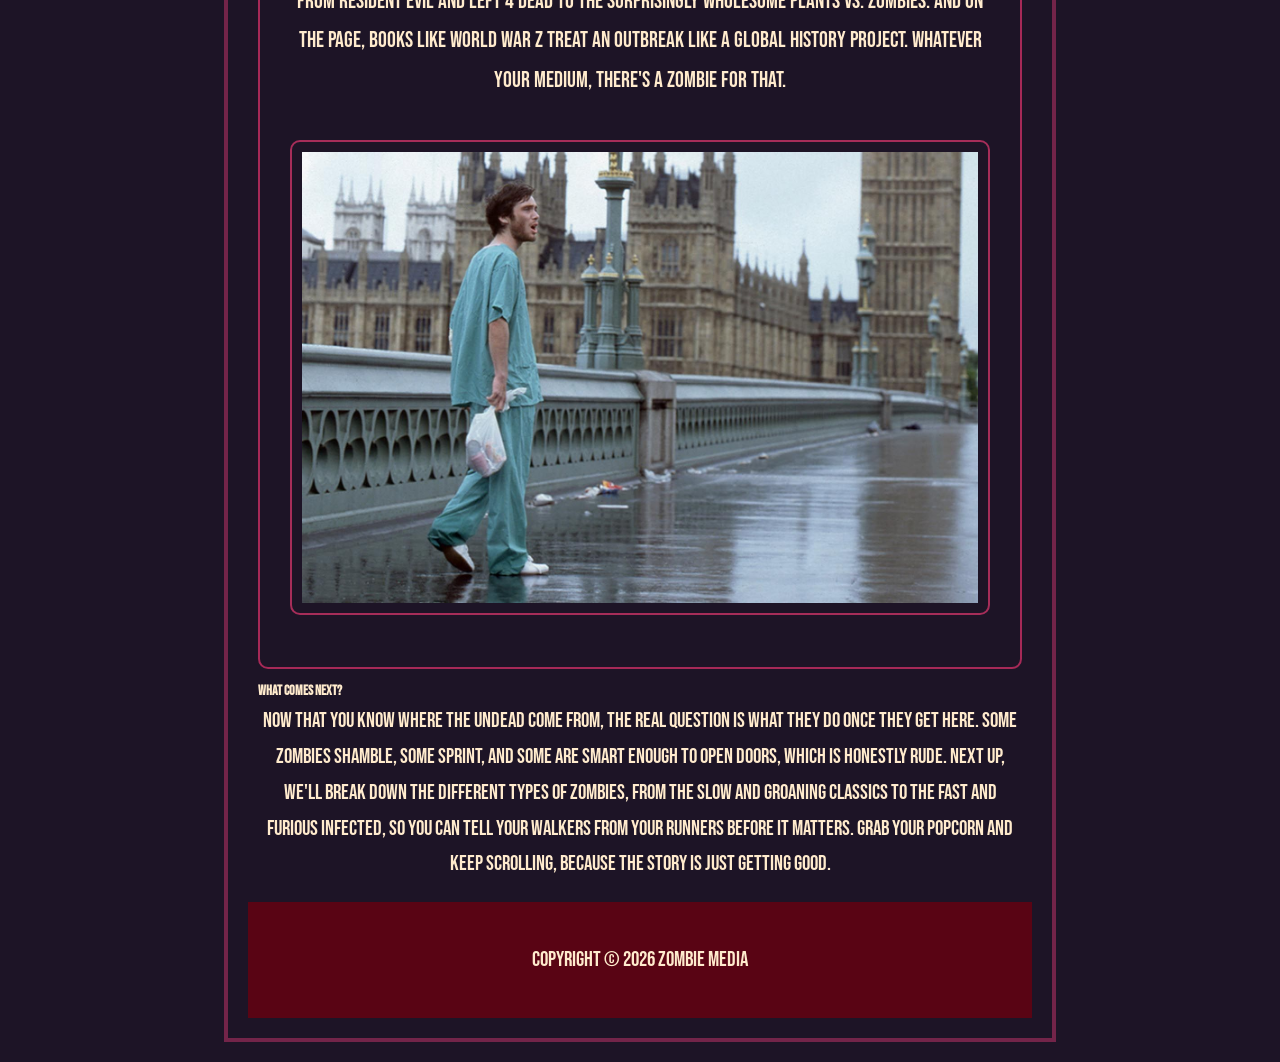
==== commit ff864894: "update" ====
--- a/index.html
+++ b/index.html
@@ -26,10 +26,6 @@
   <h2>The Soundtrack</h2>
   <p>Set the mood before you explore.</p>
   <p>The iconic needledrop from The Walking Dead pilot episode: "Space Junk - Wang Chung"</p>
-  <audio controls>
-    <source src="audio/Space Junk (Wang Chung '97).mp3" type="audio/mpeg">
-    Your browser doesn't support audio playback.
-  </audio>
 
   <audio controls>
     <source src="audio/Space Junk (Wang Chung '97).mp3" type="audio/mpeg">
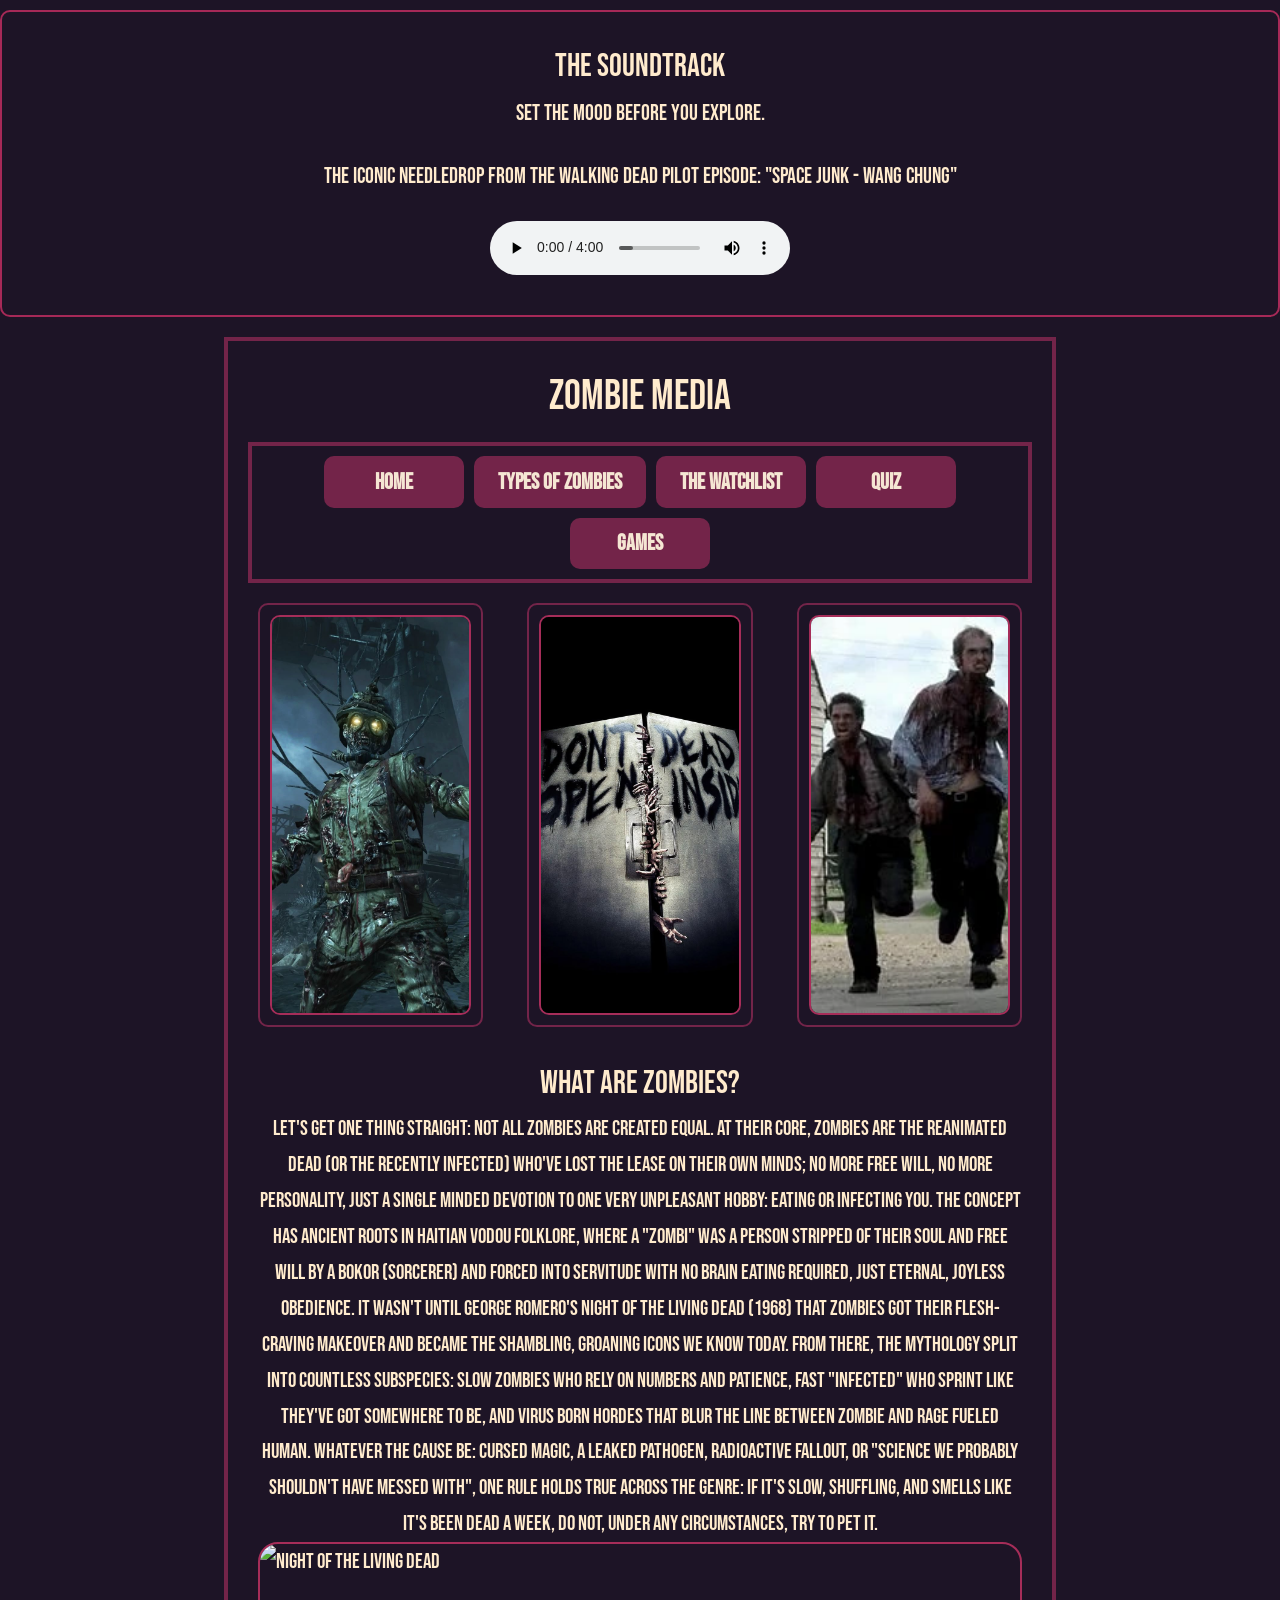
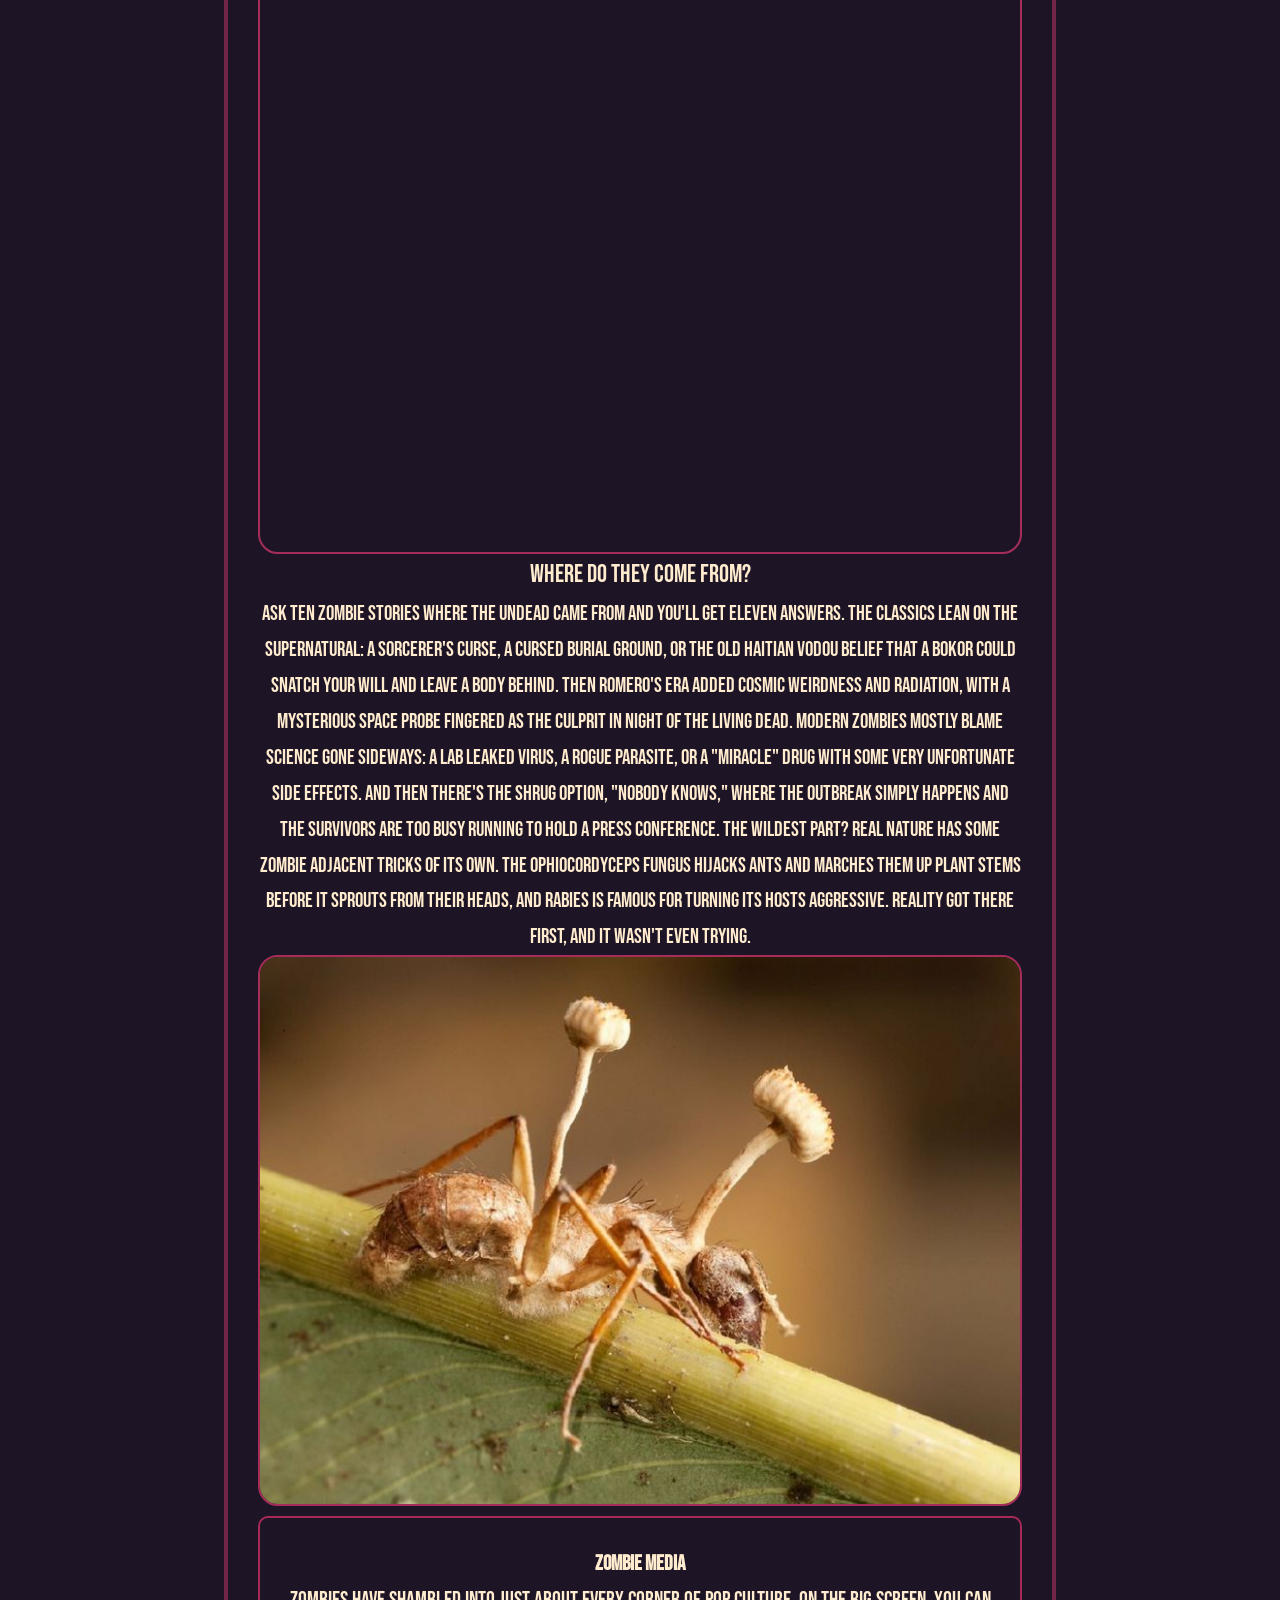
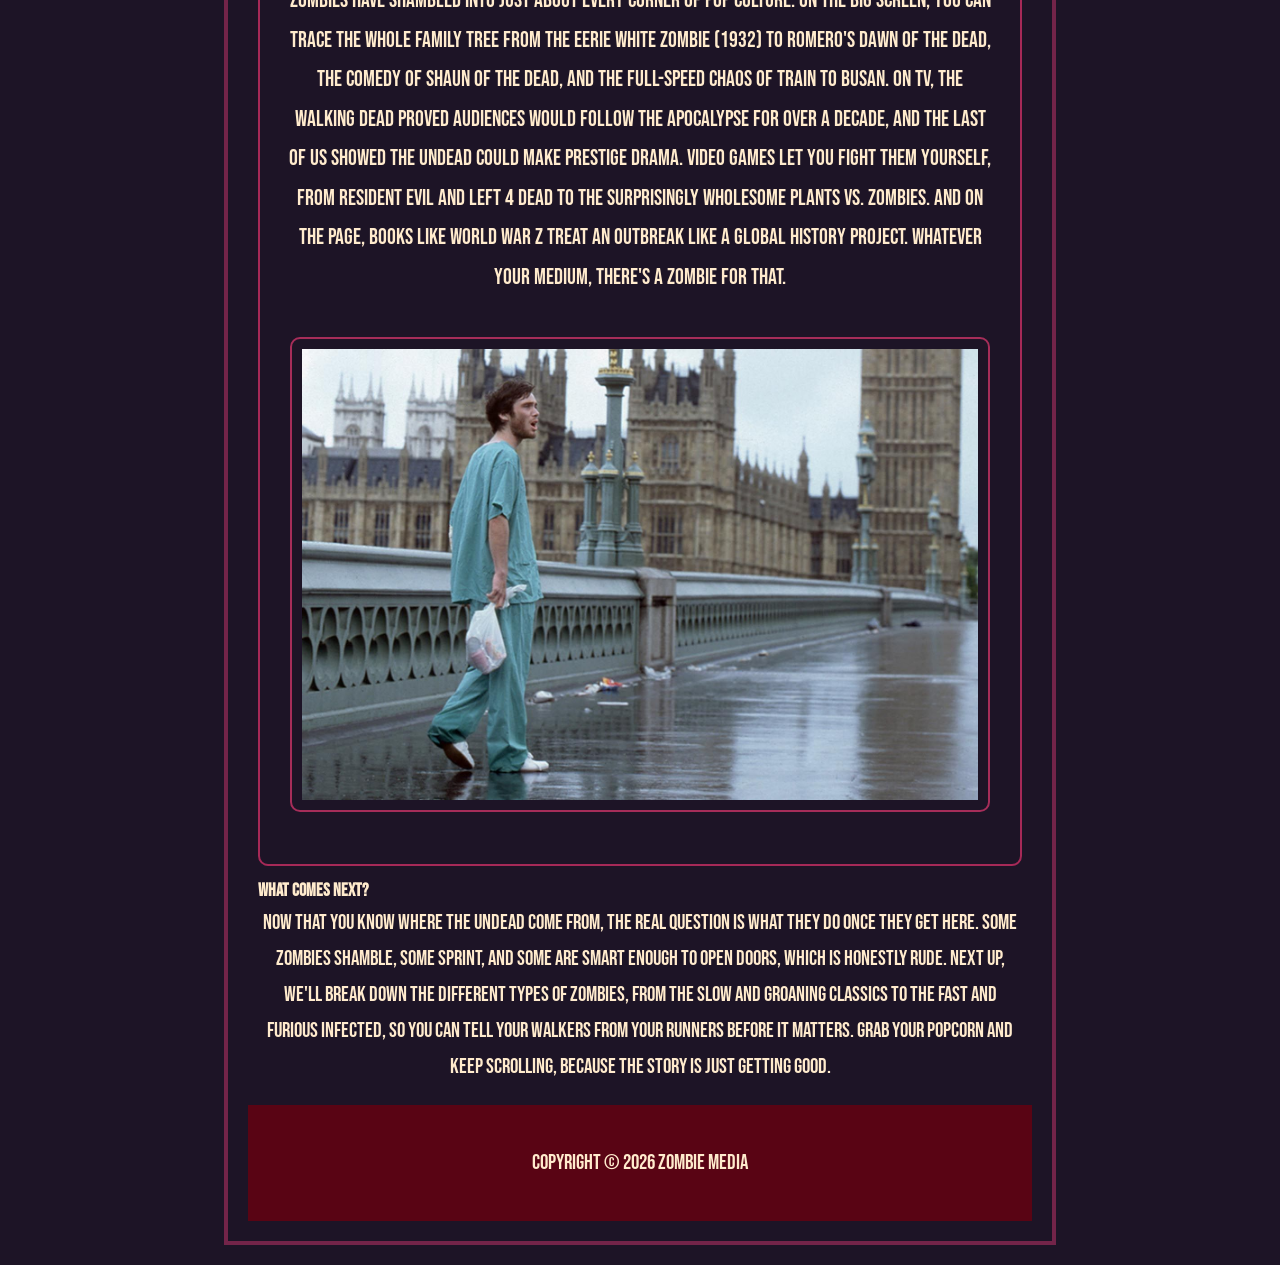
==== commit 0bc40b4f: "update" ====
--- a/index.html
+++ b/index.html
@@ -23,12 +23,12 @@
 
 <body>
     <section>
-  <h2>The Soundtrack</h2>
+  <h1>The Soundtrack</h1>
   <p>Set the mood before you explore.</p>
   <p>The iconic needledrop from The Walking Dead pilot episode: "Space Junk - Wang Chung"</p>
 
   <audio controls>
-    <source src="audio/Space Junk (Wang Chung '97).mp3" type="audio/mpeg">
+    <source src="audio/SpaceJunk.mp3" type="audio/mpeg">
     Your browser doesn't support audio playback.
   </audio>
 </section>
@@ -62,28 +62,28 @@
   </div>
 </div>
        <main class="multi_col">
-               <h3>What are zombies?</h3>
+               <h2>What are zombies?</h2>
                <p>
 Let's get one thing straight: not all zombies are created equal. At their core, zombies are the reanimated dead (or the recently infected) who've lost the lease on their own minds; no more free will, no more personality, just a single minded devotion to one very unpleasant hobby: eating or infecting you. The concept has ancient roots in Haitian Vodou folklore, where a "zombi" was a person stripped of their soul and free will by a bokor (sorcerer) and forced into servitude with no brain eating required, just eternal, joyless obedience. It wasn't until George Romero's Night of the Living Dead (1968) that zombies got their flesh-craving makeover and became the shambling, groaning icons we know today. From there, the mythology split into countless subspecies: slow zombies who rely on numbers and patience, fast "infected" who sprint like they've got somewhere to be, and virus born hordes that blur the line between zombie and rage fueled human. Whatever the cause be: cursed magic, a leaked pathogen, radioactive fallout, or "science we probably shouldn't have messed with", one rule holds true across the genre: if it's slow, shuffling, and smells like it's been dead a week, do not, under any circumstances, try to pet it.
                </p>
-               <img src="images/night of the living dead.jpg" alt="Night of the Living Dead" width="500" height="400">
-               <h4>Where do they come from?</h4>
+               <img src="images/nightofthe livingdead.jpg" alt="Night of the Living Dead" width="500" height="400">
+               <h3>Where do they come from?</h3>
                <p>
 Ask ten zombie stories where the undead came from and you'll get eleven answers. The classics lean on the supernatural: a sorcerer's curse, a cursed burial ground, or the old Haitian Vodou belief that a bokor could snatch your will and leave a body behind. Then Romero's era added cosmic weirdness and radiation, with a mysterious space probe fingered as the culprit in Night of the Living Dead. Modern zombies mostly blame science gone sideways: a lab leaked virus, a rogue parasite, or a "miracle" drug with some very unfortunate side effects. And then there's the shrug option, "nobody knows," where the outbreak simply happens and the survivors are too busy running to hold a press conference.
 
 The wildest part? Real nature has some zombie adjacent tricks of its own. The Ophiocordyceps fungus hijacks ants and marches them up plant stems before it sprouts from their heads, and rabies is famous for turning its hosts aggressive. Reality got there first, and it wasn't even trying.
                </p>
-           </aside>
+        
            <img src="images/cordy.jpg" alt="Cordyceps fungus" width="500" height="200">
            <section>
-               <h5>Zombie Media</h5>
+               <h4>Zombie Media</h4>
                <p>
 Zombies have shambled into just about every corner of pop culture. On the big screen, you can trace the whole family tree from the eerie White Zombie (1932) to Romero's Dawn of the Dead, the comedy of Shaun of the Dead, and the full-speed chaos of Train to Busan. On TV, The Walking Dead proved audiences would follow the apocalypse for over a decade, and The Last of Us showed the undead could make prestige drama. Video games let you fight them yourself, from Resident Evil and Left 4 Dead to the surprisingly wholesome Plants vs. Zombies. And on the page, books like World War Z treat an outbreak like a global history project. Whatever your medium, there's a zombie for that.
 </p>
-<img src="images/28dayslater.jpg" alt="28 Days Later" width="auto" height="200">
+<img src="images/28dayslater.jpg" alt="28 Days Later" width="500" height="200">
            </section>
 
-           <h6>What comes next?</h6>
+           <h5>What comes next?</h5>
            <p>
             Now that you know where the undead come from, the real question is what they do once they get here. Some zombies shamble, some sprint, and some are smart enough to open doors, which is honestly rude. Next up, we'll break down the different types of zombies, from the slow and groaning classics to the fast and furious infected, so you can tell your walkers from your runners before it matters. Grab your popcorn and keep scrolling, because the story is just getting good.
            </p>
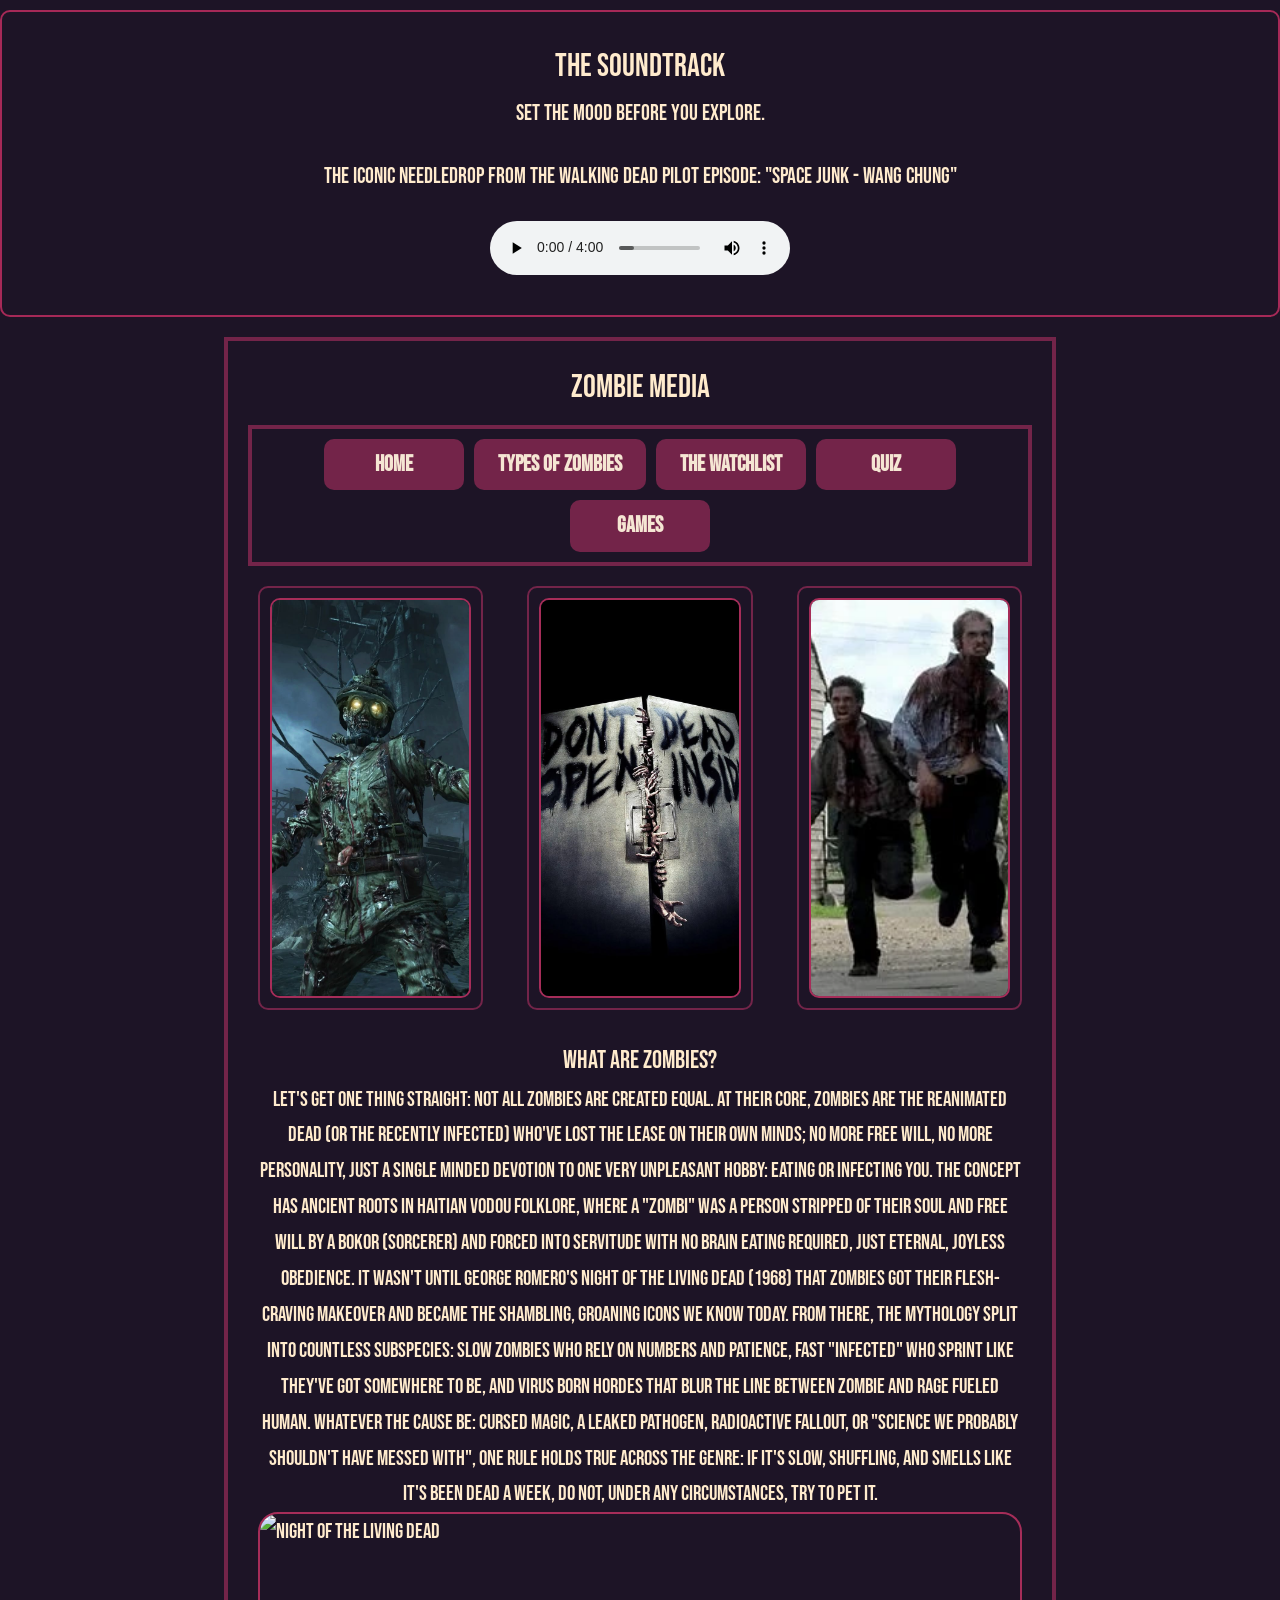
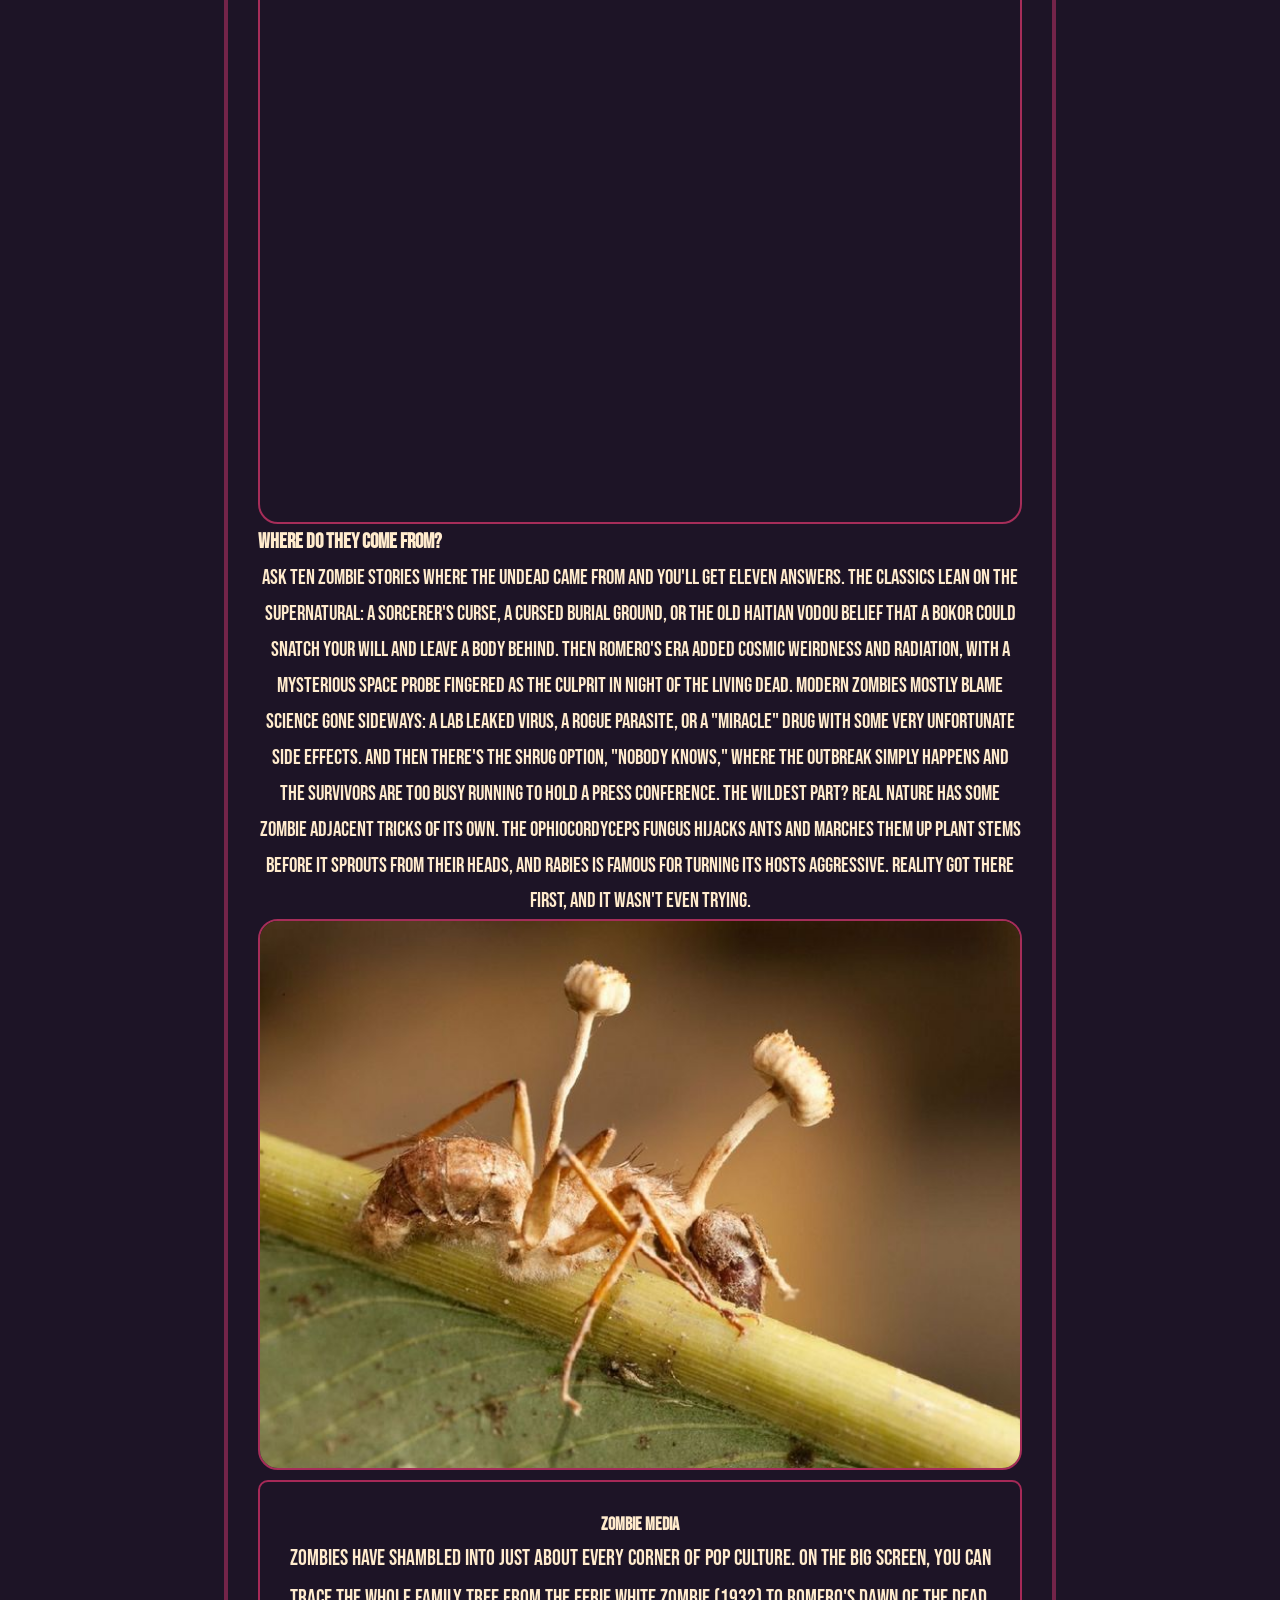
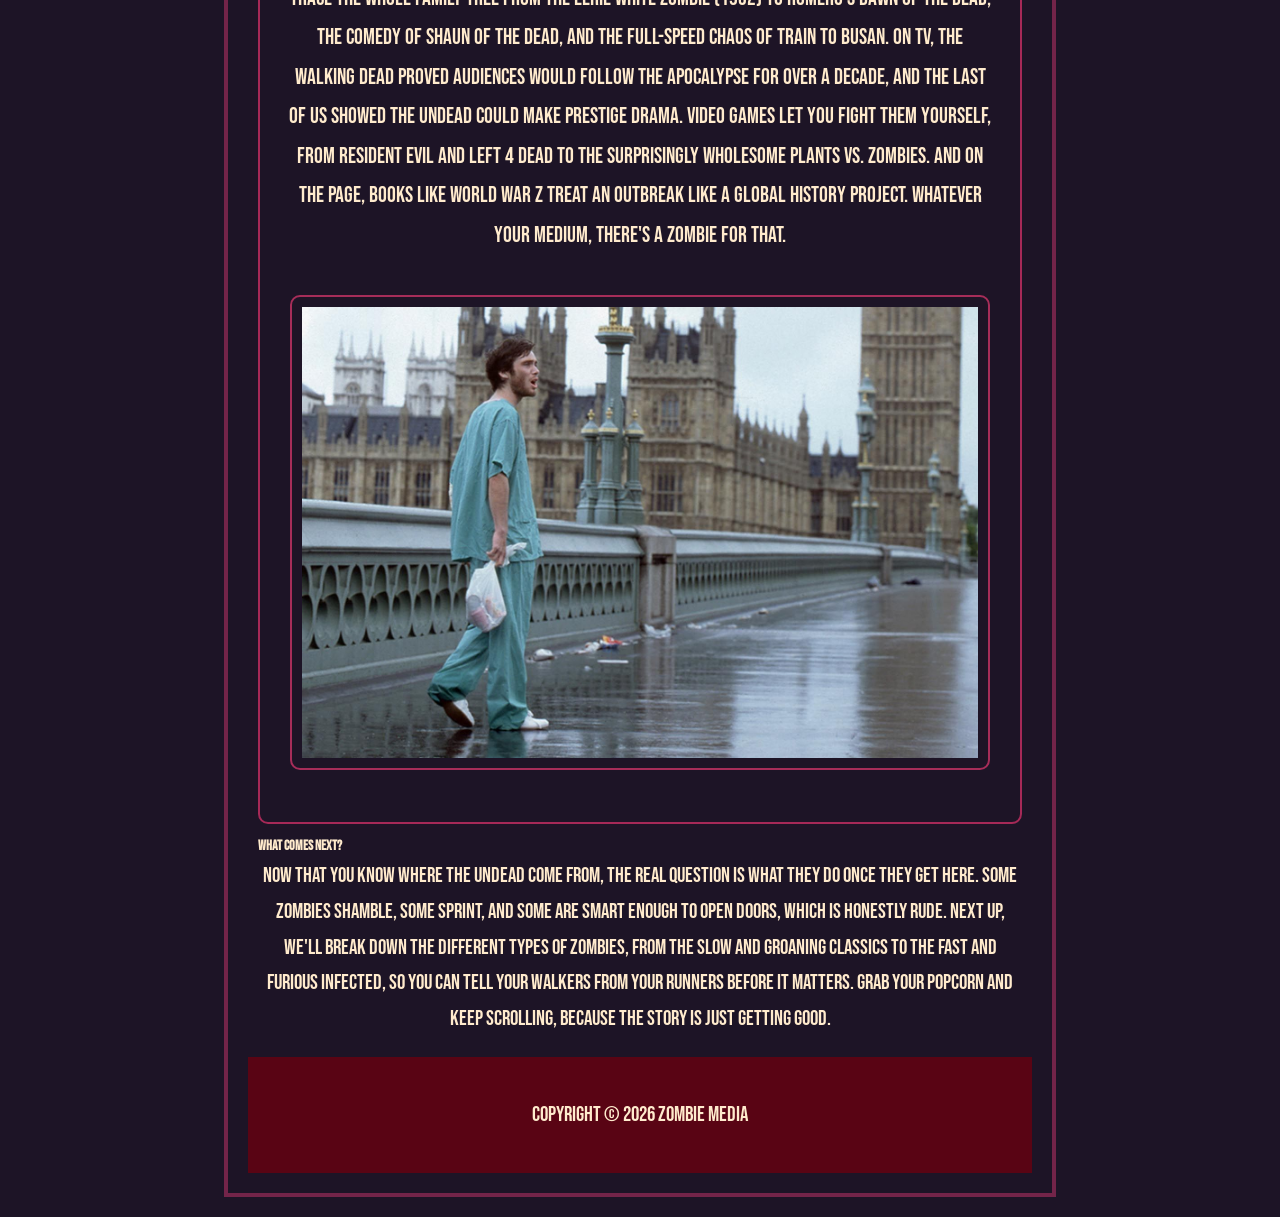
==== commit 52a6cfa6: "update" ====
--- a/index.html
+++ b/index.html
@@ -34,7 +34,7 @@
 </section>
    <div id="container">
        <header>
-           <h1>Zombie Media</h1>
+           <h2>Zombie Media</h2>
        </header>
          <nav>
       <ul>
@@ -62,12 +62,12 @@
   </div>
 </div>
        <main class="multi_col">
-               <h2>What are zombies?</h2>
+               <h3>What are zombies?</h3>
                <p>
 Let's get one thing straight: not all zombies are created equal. At their core, zombies are the reanimated dead (or the recently infected) who've lost the lease on their own minds; no more free will, no more personality, just a single minded devotion to one very unpleasant hobby: eating or infecting you. The concept has ancient roots in Haitian Vodou folklore, where a "zombi" was a person stripped of their soul and free will by a bokor (sorcerer) and forced into servitude with no brain eating required, just eternal, joyless obedience. It wasn't until George Romero's Night of the Living Dead (1968) that zombies got their flesh-craving makeover and became the shambling, groaning icons we know today. From there, the mythology split into countless subspecies: slow zombies who rely on numbers and patience, fast "infected" who sprint like they've got somewhere to be, and virus born hordes that blur the line between zombie and rage fueled human. Whatever the cause be: cursed magic, a leaked pathogen, radioactive fallout, or "science we probably shouldn't have messed with", one rule holds true across the genre: if it's slow, shuffling, and smells like it's been dead a week, do not, under any circumstances, try to pet it.
                </p>
                <img src="images/nightofthe livingdead.jpg" alt="Night of the Living Dead" width="500" height="400">
-               <h3>Where do they come from?</h3>
+               <h4>Where do they come from?</h4>
                <p>
 Ask ten zombie stories where the undead came from and you'll get eleven answers. The classics lean on the supernatural: a sorcerer's curse, a cursed burial ground, or the old Haitian Vodou belief that a bokor could snatch your will and leave a body behind. Then Romero's era added cosmic weirdness and radiation, with a mysterious space probe fingered as the culprit in Night of the Living Dead. Modern zombies mostly blame science gone sideways: a lab leaked virus, a rogue parasite, or a "miracle" drug with some very unfortunate side effects. And then there's the shrug option, "nobody knows," where the outbreak simply happens and the survivors are too busy running to hold a press conference.
 
@@ -76,14 +76,14 @@
         
            <img src="images/cordy.jpg" alt="Cordyceps fungus" width="500" height="200">
            <section>
-               <h4>Zombie Media</h4>
+               <h5>Zombie Media</h5>
                <p>
 Zombies have shambled into just about every corner of pop culture. On the big screen, you can trace the whole family tree from the eerie White Zombie (1932) to Romero's Dawn of the Dead, the comedy of Shaun of the Dead, and the full-speed chaos of Train to Busan. On TV, The Walking Dead proved audiences would follow the apocalypse for over a decade, and The Last of Us showed the undead could make prestige drama. Video games let you fight them yourself, from Resident Evil and Left 4 Dead to the surprisingly wholesome Plants vs. Zombies. And on the page, books like World War Z treat an outbreak like a global history project. Whatever your medium, there's a zombie for that.
 </p>
 <img src="images/28dayslater.jpg" alt="28 Days Later" width="500" height="200">
            </section>
 
-           <h5>What comes next?</h5>
+           <h6>What comes next?</h6>
            <p>
             Now that you know where the undead come from, the real question is what they do once they get here. Some zombies shamble, some sprint, and some are smart enough to open doors, which is honestly rude. Next up, we'll break down the different types of zombies, from the slow and groaning classics to the fast and furious infected, so you can tell your walkers from your runners before it matters. Grab your popcorn and keep scrolling, because the story is just getting good.
            </p>
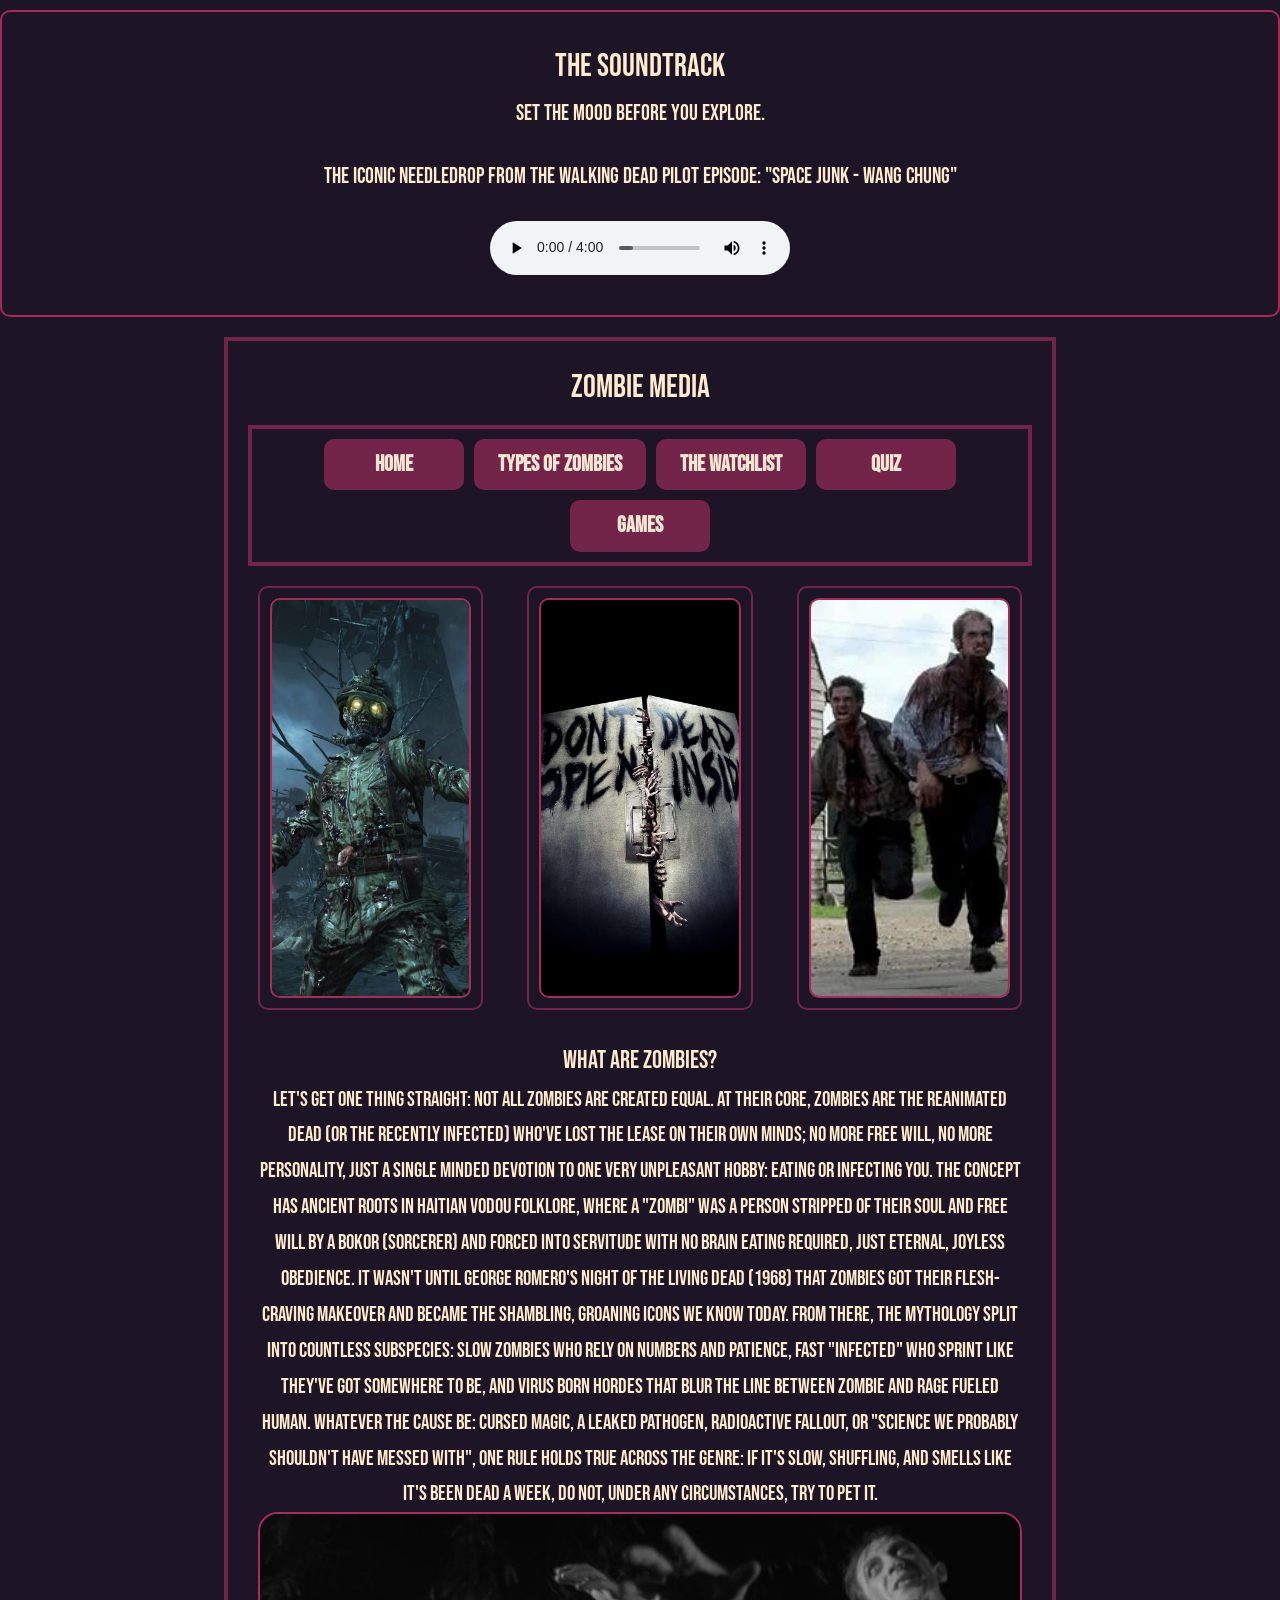
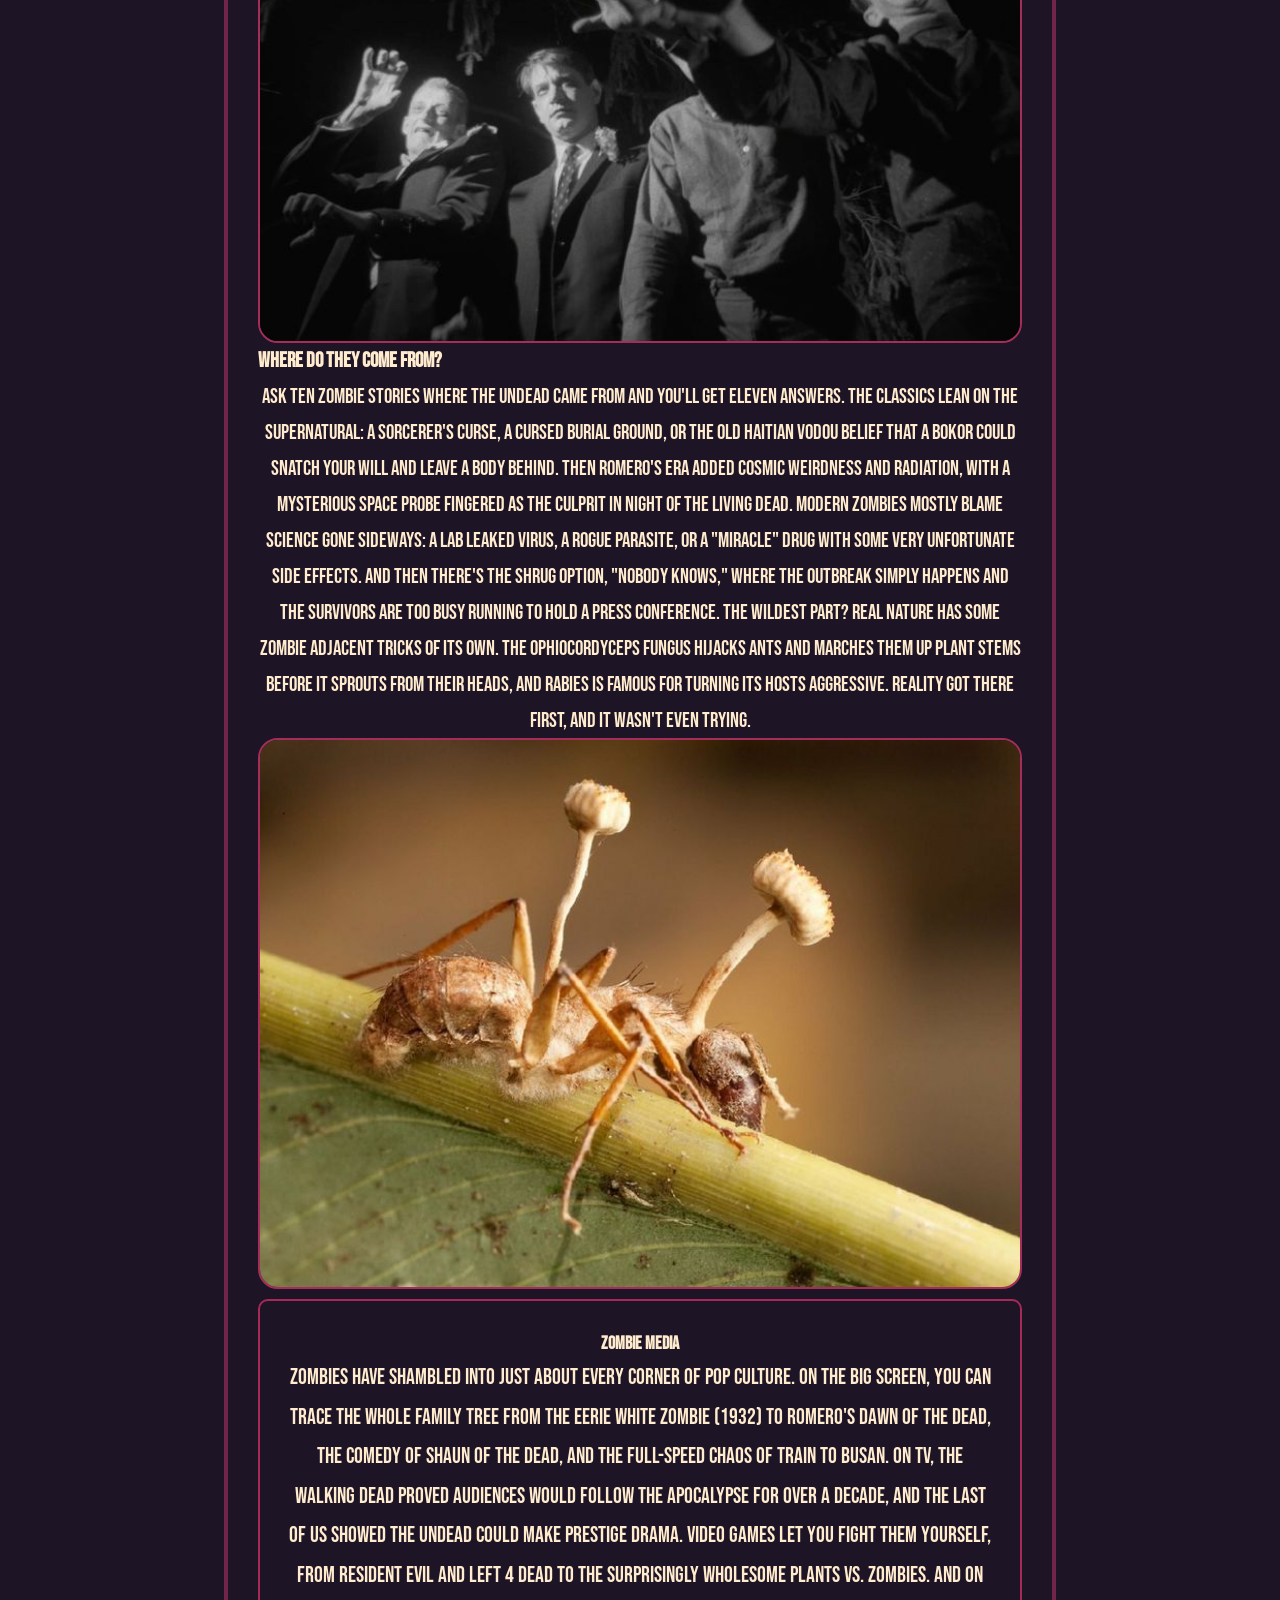
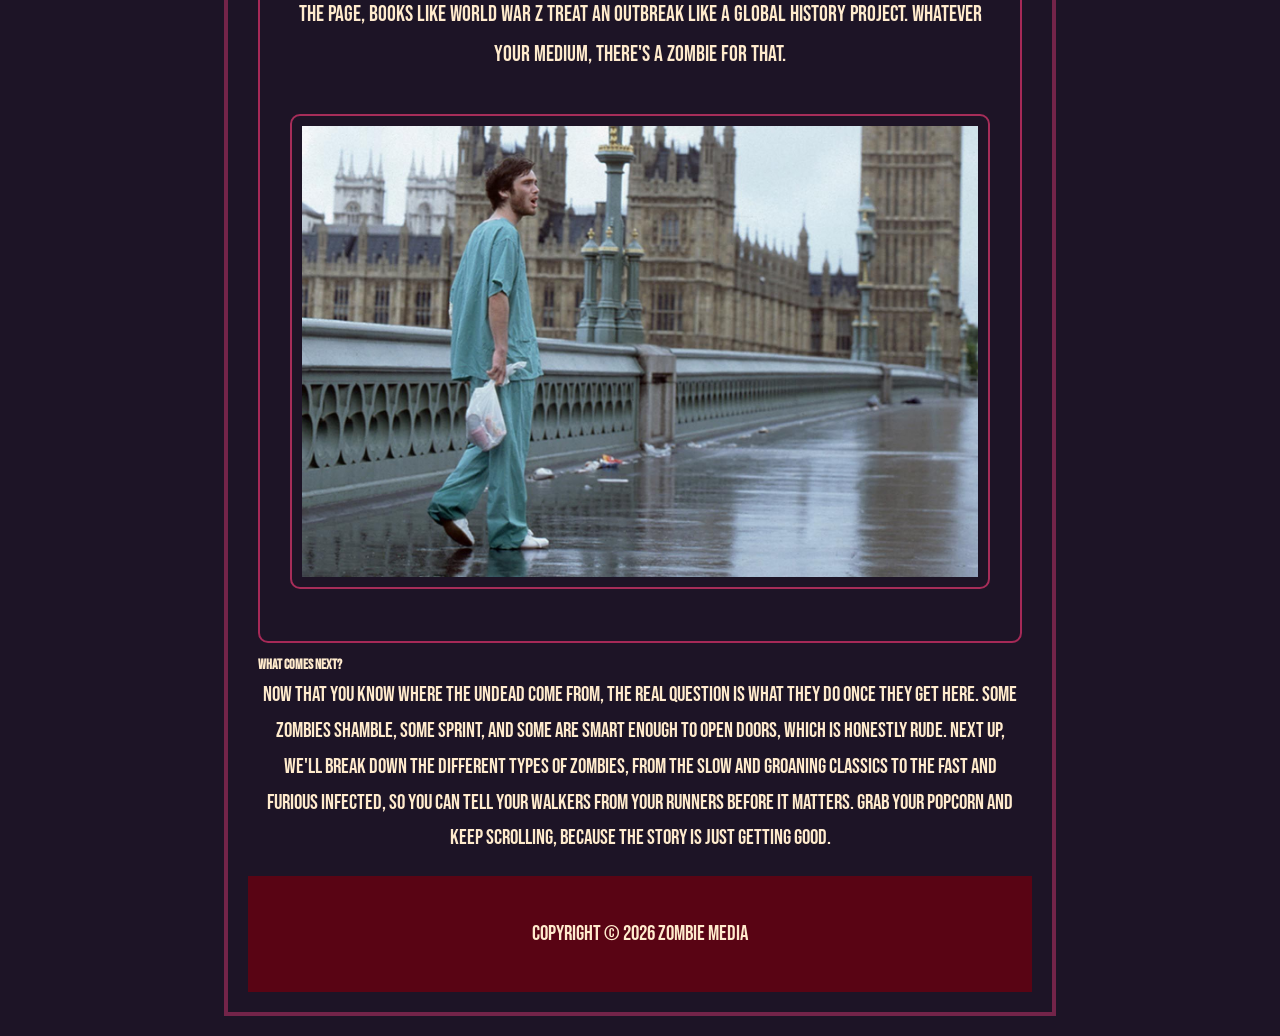
==== commit 39d460fe: "update" ====
--- a/index.html
+++ b/index.html
@@ -66,7 +66,7 @@
                <p>
 Let's get one thing straight: not all zombies are created equal. At their core, zombies are the reanimated dead (or the recently infected) who've lost the lease on their own minds; no more free will, no more personality, just a single minded devotion to one very unpleasant hobby: eating or infecting you. The concept has ancient roots in Haitian Vodou folklore, where a "zombi" was a person stripped of their soul and free will by a bokor (sorcerer) and forced into servitude with no brain eating required, just eternal, joyless obedience. It wasn't until George Romero's Night of the Living Dead (1968) that zombies got their flesh-craving makeover and became the shambling, groaning icons we know today. From there, the mythology split into countless subspecies: slow zombies who rely on numbers and patience, fast "infected" who sprint like they've got somewhere to be, and virus born hordes that blur the line between zombie and rage fueled human. Whatever the cause be: cursed magic, a leaked pathogen, radioactive fallout, or "science we probably shouldn't have messed with", one rule holds true across the genre: if it's slow, shuffling, and smells like it's been dead a week, do not, under any circumstances, try to pet it.
                </p>
-               <img src="images/nightofthe livingdead.jpg" alt="Night of the Living Dead" width="500" height="400">
+               <img src="images/nightofthelivingdead.jpg" alt="Night of the Living Dead" width="500" height="400">
                <h4>Where do they come from?</h4>
                <p>
 Ask ten zombie stories where the undead came from and you'll get eleven answers. The classics lean on the supernatural: a sorcerer's curse, a cursed burial ground, or the old Haitian Vodou belief that a bokor could snatch your will and leave a body behind. Then Romero's era added cosmic weirdness and radiation, with a mysterious space probe fingered as the culprit in Night of the Living Dead. Modern zombies mostly blame science gone sideways: a lab leaked virus, a rogue parasite, or a "miracle" drug with some very unfortunate side effects. And then there's the shrug option, "nobody knows," where the outbreak simply happens and the survivors are too busy running to hold a press conference.
